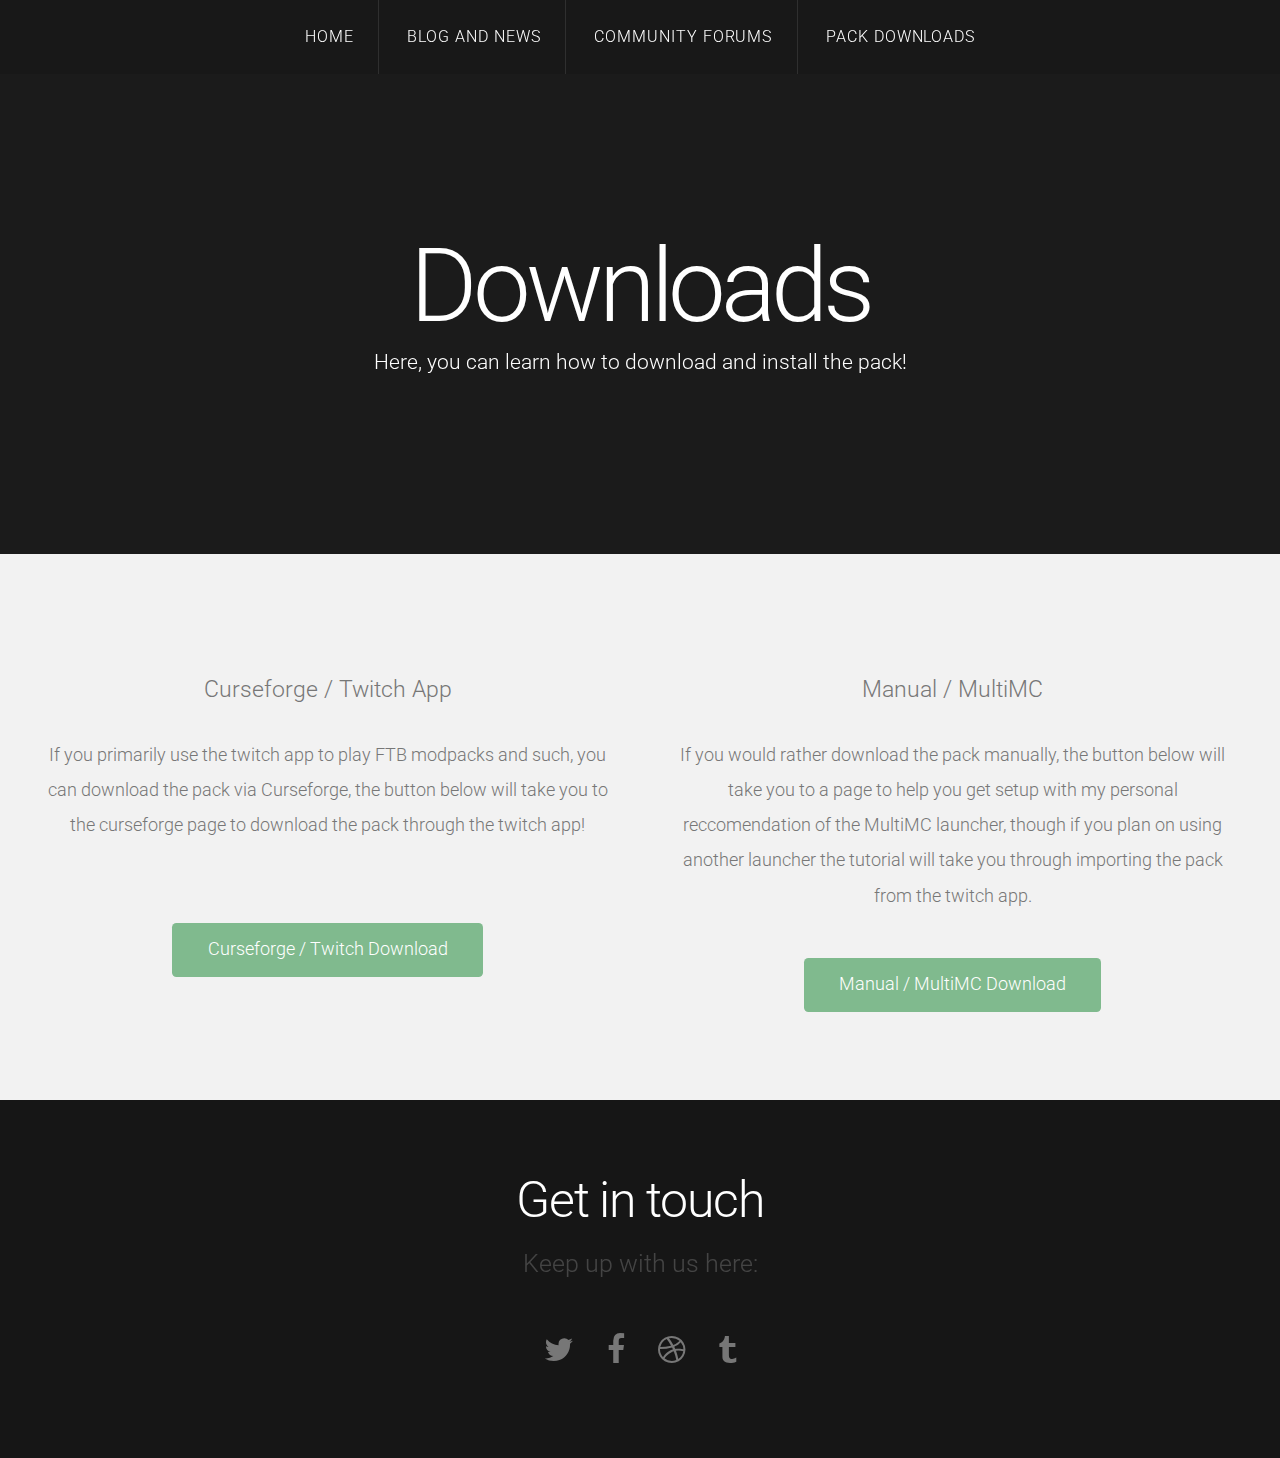
==== downloads.html @ 881dcce7 "update repo to match my personal testing repo" ====
<!DOCTYPE HTML>
<html>
	<head>
		<title>MBMCSMP | 1.10.2 Modded Minecraft Server</title>
		<meta http-equiv="content-type" content="text/html; charset=utf-8" />
		<meta name="description" content="" />
		<meta name="keywords" content="" />
		<link href='http://fonts.googleapis.com/css?family=Roboto:400,100,300,700,500,900' rel='stylesheet' type='text/css'>
		<script src="http://ajax.googleapis.com/ajax/libs/jquery/1.11.0/jquery.min.js"></script>
		<script src="js/skel.min.js"></script>
		<script src="js/skel-panels.min.js"></script>
		<script src="js/init.js"></script>
		<noscript>
			<link rel="stylesheet" href="css/skel-noscript.css" />
			<link rel="stylesheet" href="css/style.css" />
			<link rel="stylesheet" href="css/style-desktop.css" />
		</noscript>
	</head>
	<body class="homepage">

	<!-- Header -->
		<div id="header">
			<div id="nav-wrapper"> 
				<!-- Nav -->
				<nav id="nav">
					<ul>
						<li class="active"><a href="http://web.moddedsmp.net/">Home</a></li>
						<li><a href="http://blog.moddedsmp.net/">Blog and News</a></li>
						<li><a href="http://forums.moddedsmp.net/">Community forums</a></li>
						<li><a href="http://web.moddedsmp.net/downloads.html">Pack Downloads</a></li>
					</ul>
				</nav>
			</div>
			<div class="container"> 
				
				<!-- Logo -->
				<div id="logo">
					<h1><a href="#">Downloads</a></h1>
					<span class="tag">Here, you can learn how to download and install the pack!</span>

				</div>
			</div>
		</div>

	<!-- Featured -->
		<div id="featured">
			<div class="container">

				<div class="row">
					<section class="6u">
						<h3>Curseforge / Twitch App</h3>
						<p>If you primarily use the twitch app to play FTB modpacks and such, you can download the pack via Curseforge, the button below will take you to the curseforge page to download the pack through the twitch app!<br><br></p>
						<a href="https://www.curseforge.com/minecraft/modpacks/the-madbean-minecraft-modded-survival" class="button button-style1">Curseforge / Twitch Download</a>
					</section>
					<section class="6u">
						<h3>Manual / MultiMC</h3>
						<p>If you would rather download the pack manually, the button below will take you to a page to help you get setup with my personal reccomendation of the MultiMC launcher, though if you plan on using another launcher the tutorial will take you through importing the pack from the twitch app.</p>
						<a href="http://web.moddedsmp.net/manual.html" class="button button-style1">Manual / MultiMC Download</a>
					</section>
				</div>
			</div>
		</div>
	<!-- Footer -->
		<div id="footer">
			<div class="container">
				<section>
					<header>
						<h2>Get in touch</h2>
						<span class="byline">Keep up with us here:</span>
					</header>
					<ul class="contact">
						<li><a href="#" class="fa fa-twitter"><span>Twitter</span></a></li>
						<li class="active"><a href="#" class="fa fa-facebook"><span>Facebook</span></a></li>
						<li><a href="#" class="fa fa-dribbble"><span>Pinterest</span></a></li>
						<li><a href="#" class="fa fa-tumblr"><span>Google+</span></a></li>
					</ul>
				</section>
			</div>
		</div>
	</body>
</html>
---- css/skel-noscript.css ----
/* Resets (http://meyerweb.com/eric/tools/css/reset/ | v2.0 | 20110126 | License: none (public domain)) */

	html,body,div,span,applet,object,iframe,h1,h2,h3,h4,h5,h6,p,blockquote,pre,a,abbr,acronym,address,big,cite,code,del,dfn,em,img,ins,kbd,q,s,samp,small,strike,strong,sub,sup,tt,var,b,u,i,center,dl,dt,dd,ol,ul,li,fieldset,form,label,legend,table,caption,tbody,tfoot,thead,tr,th,td,article,aside,canvas,details,embed,figure,figcaption,footer,header,hgroup,menu,nav,output,ruby,section,summary,time,mark,audio,video{margin:0;padding:0;border:0;font-size:100%;font:inherit;vertical-align:baseline;}article,aside,details,figcaption,figure,footer,header,hgroup,menu,nav,section{display:block;}body{line-height:1;}ol,ul{list-style:none;}blockquote,q{quotes:none;}blockquote:before,blockquote:after,q:before,q:after{content:'';content:none;}table{border-collapse:collapse;border-spacing:0;}body{-webkit-text-size-adjust:none}

/* Box Model */

	*, *:before, *:after {
		-moz-box-sizing: border-box;
		-webkit-box-sizing: border-box;
		-o-box-sizing: border-box;
		-ms-box-sizing: border-box;
		box-sizing: border-box;
	}

/* Container */

	body {
		min-width: 1200px;
	}

	.container {
		width: 1200px;
		margin-left: auto;
		margin-right: auto;
	}

	/* Modifiers */
	
		.container.small {
			width: 900px;
		}

		.container.big {
			width: 100%;
			max-width: 1500px;
			min-width: 1200px;
		}

/* Grid */

	/* Cells */

		.\31 2u { width: 100% }
		.\31 1u { width: 91.6666666667% }
		.\31 0u { width: 83.3333333333% }
		.\39 u { width: 75% }
		.\38 u { width: 66.6666666667% }
		.\37 u { width: 58.3333333333% }
		.\36 u { width: 50% }
		.\35 u { width: 41.6666666667% }
		.\34 u { width: 33.3333333333% }
		.\33 u { width: 25% }
		.\32 u { width: 16.6666666667% }
		.\31 u { width: 8.3333333333% }
		.\-11u { margin-left: 91.6666666667% }
		.\-10u { margin-left: 83.3333333333% }
		.\-9u { margin-left: 75% }
		.\-8u { margin-left: 66.6666666667% }
		.\-7u { margin-left: 58.3333333333% }
		.\-6u { margin-left: 50% }
		.\-5u { margin-left: 41.6666666667% }
		.\-4u { margin-left: 33.3333333333% }
		.\-3u { margin-left: 25% }
		.\-2u { margin-left: 16.6666666667% }
		.\-1u { margin-left: 8.3333333333% }

		.row > * {
			padding: 50px 0 0 50px;
			float: left;
			-moz-box-sizing: border-box;
			-webkit-box-sizing: border-box;
			-o-box-sizing: border-box;
			-ms-box-sizing: border-box;
			box-sizing: border-box;
		}

		.row + .row > * {
			padding-top: 50px;
		}

		.row {
			margin-left: -50px;
		}

	/* Rows */

		.row:after {
			content: '';
			display: block;
			clear: both;
			height: 0;
		}

		.row:first-child > * {
			padding-top: 0;
		}

		.row > * {
			padding-top: 0;
		}

		/* Modifiers */

			/* Flush */

				.row.flush {
					margin-left: 0;
				}

				.row.flush > * {
					padding: 0 !important;
				}

			/* Quarter */

				.row.quarter > * {
					padding: 12.5px 0 0 12.5px;
				}

				.row.quarter + .row.quarter > * {
					padding-top: 12.5px;
				}

				.row.quarter {
					margin-left: -12.5px;
				}

			/* Half */

				.row.half > * {
					padding: 25px 0 0 25px;
				}

				.row.half + .row.half > * {
					padding-top: 25px;
				}

				.row.half {
					margin-left: -25px;
				}

			/* One and (a) Half */

				.row.oneandhalf > * {
					padding: 75px 0 0 75px;
				}

				.row.oneandhalf + .row.oneandhalf > * {
					padding-top: 75px;
				}

				.row.oneandhalf {
					margin-left: -75px;
				}

			/* Double */

				.row.double > * {
					padding: 100px 0 0 100px;
				}

				.row.double + .row.double > * {
					padding-top: 100px;
				}

				.row.double {
					margin-left: -100px;
				}
---- css/style.css ----
@charset 'UTF-8';

@font-face{font-family:'FontAwesome';src:url('font/fontawesome-webfont.eot?v=4.0.1');src:url('font/fontawesome-webfont.eot?#iefix&v=4.0.1') format('embedded-opentype'),url('font/fontawesome-webfont.woff?v=4.0.1') format('woff'),url('font/fontawesome-webfont.ttf?v=4.0.1') format('truetype'),url('font/fontawesome-webfont.svg?v=4.0.1#fontawesomeregular') format('svg');font-weight:normal;font-style:normal}

/*********************************************************************************/
/* Basic                                                                         */
/*********************************************************************************/

	body
	{
		margin: 0;
		padding: 0;
		background: #161616;
	}

	body,input,textarea,select
	{
		font-family: 'Roboto', sans-serif;
		font-size: 11pt;
		font-weight: 300;
		line-height: 1.75em;
		color: #777;
	}

	h1,h2,h3,h4,h5,h6
	{
		font-weight: 300;
		color: #777;
	}
	
		h2
		{
			letter-spacing: -0.025em;
		}
	
		h1 a, h2 a, h3 a, h4 a, h5 a, h6 a
		{
			color: inherit;
			text-decoration: none;
		}
		
	strong, b
	{
		font-weight: 500;
		color: #000000;
	}
	
	em, i
	{
		font-style: italic;
	}

	a
	{
		text-decoration: none;
		color: #80BA8E;
	}
	
	a:hover
	{
		text-decoration: underline;
	}

	sub
	{
		position: relative;
		top: 0.5em;
		font-size: 0.8em;
	}
	
	sup
	{
		position: relative;
		top: -0.5em;
		font-size: 0.8em;
	}
	
	hr
	{
		border: 0;
		border-top: solid 1px #ddd;
		margin: 6em 0 0 0;
		padding: 6em 0 0 0;
	}
	
	blockquote
	{
		border-left: solid 0.5em #ddd;
		padding: 1em 0 1em 2em;
		font-style: italic;
	}
	
	p, ul, ol, dl, table
	{
		margin-bottom: 1em;
	}

	header
	{
		margin-bottom: 1.6em;
	}
	
		header h2
		{
		}

		header .byline
		{
			display: block;
			margin: 1.5em 0 0 0;
			padding: 0 0 0.5em 0;
		}
		
	footer
	{
		margin-top: 1em;
	}

	br.clear
	{
		clear: both;
	}

	.pennant
	{
		color: #bbb;
	}

	/* Sections/Articles */
	
		section,
		article
		{
			margin-bottom: 3em;
		}
		
		section > :last-child,
		article > :last-child
		{
			margin-bottom: 0;
		}

		section:last-child,
		article:last-child
		{
			margin-bottom: 0;
		}

		.row > section,
		.row > article
		{
			margin-bottom: 0;
		}

	/* Images */

		.image
		{
			display: inline-block;
		}
		
			.image img
			{
				display: block;
				width: 100%;
			}

			.image.featured
			{
				display: block;
				width: 100%;
				margin: 0 0 2em 0;
			}
			
			.image.full
			{
				display: block;
				width: 100%;
				margin-bottom: 2em;
			}
			
			.image.left
			{
				float: left;
				margin: 0 2em 2em 0;
			}
			
			.image.centered
			{
				display: block;
				margin: 0 0 2em 0;
			}

				.image.centered img
				{
					margin: 0 auto;
					width: auto;
				}

	/* Lists */

		ul.default
		{
			margin: 0;
			padding: 0em 0em 1.5em 0em;
			list-style: none;
		}
		
			ul.default li
			{
				padding: 0.60em 0em;
				font-size: 0.95em;
				border-top: 1px solid;
				border-color: rgba(0,0,0,.1);
			}		
		
			ul.default li:first-child
			{
				padding-top: 0;
				border-top: none;
			}
	
			ul.default {
			}
		
		ul.style li {
			margin: 0;
			padding: 2em 0em 1.5em 0em;
			border-top: 1px solid;
			border-color: rgba(0,0,0,.1);
		}
		
		ul.style li:first-child
		{
			padding-top: 0;
			border-top: none;
		}
		
		ul.style img {
			float: left;
			margin-right: 20px;
		}
		
		ul.style a {
			color: #434343;
		}
		
		ul.style .posted {
			padding: 0em 0em 1em 0em;
			letter-spacing: 1px;
			text-transform: uppercase;
			font-size: 8pt;
			color: #A2A2A2;
		}
		
		ul.style .first {
			padding-top: 0px;
			border-top: none;
		}
							

	/* Buttons */
		
	.button
	{
		position: relative;
		display: inline-block;
		background: #80BA8E;
		padding: 0.8em 2em;
		text-decoration: none !important;
		font-size: 1.2em;
		font-weight: 300;
		color: #FFF !important;
		-moz-transition: color 0.35s ease-in-out, background-color 0.35s ease-in-out;
		-webkit-transition: color 0.35s ease-in-out, background-color 0.35s ease-in-out;
		-o-transition: color 0.35s ease-in-out, background-color 0.35s ease-in-out;
		-ms-transition: color 0.35s ease-in-out, background-color 0.35s ease-in-out;
		transition: color 0.35s ease-in-out, background-color 0.35s ease-in-out;
		text-align: center;
		border-radius: 0.25em;
	}

	.button:hover
	{
		background: #70AA7E;
		color: #FFF !important;
	}

/*********************************************************************************/
/* Icons                                                                         */
/* Powered by Font Awesome by Dave Gandy | http://fontawesome.io                 */
/* Licensed under the SIL OFL 1.1 (font), MIT (CSS)                              */
/*********************************************************************************/

	.fa
	{
		text-decoration: none;
	}

		.fa.solo
		{
		}
		
			.fa.solo span
			{
				display: none;
			}

		.fa:before
		{
			display:inline-block;
			font-family: FontAwesome;
			font-size: 1.25em;
			text-decoration: none;
			font-style: normal;
			font-weight: normal;
			line-height: 1;
			-webkit-font-smoothing:antialiased;
			-moz-osx-font-smoothing:grayscale;
		}

		.fa-lg{font-size:1.3333333333333333em;line-height:.75em;vertical-align:-15%}
		.fa-2x{font-size:2em}
		.fa-3x{font-size:3em}
		.fa-4x{font-size:4em}
		.fa-5x{font-size:5em}
		.fa-fw{width:1.2857142857142858em;text-align:center}
		.fa-ul{padding-left:0;margin-left:2.142857142857143em;list-style-type:none}.fa-ul>li{position:relative}
		.fa-li{position:absolute;left:-2.142857142857143em;width:2.142857142857143em;top:.14285714285714285em;text-align:center}.fa-li.fa-lg{left:-1.8571428571428572em}
		.fa-border{padding:.2em .25em .15em;border:solid .08em #eee;border-radius:.1em}
		.pull-right{float:right}
		.pull-left{float:left}
		.fa.pull-left{margin-right:.3em}
		.fa.pull-right{margin-left:.3em}
		.fa-spin{-webkit-animation:spin 2s infinite linear;-moz-animation:spin 2s infinite linear;-o-animation:spin 2s infinite linear;animation:spin 2s infinite linear}
		@-moz-keyframes spin{0%{-moz-transform:rotate(0deg)} 100%{-moz-transform:rotate(359deg)}}@-webkit-keyframes spin{0%{-webkit-transform:rotate(0deg)} 100%{-webkit-transform:rotate(359deg)}}@-o-keyframes spin{0%{-o-transform:rotate(0deg)} 100%{-o-transform:rotate(359deg)}}@-ms-keyframes spin{0%{-ms-transform:rotate(0deg)} 100%{-ms-transform:rotate(359deg)}}@keyframes spin{0%{transform:rotate(0deg)} 100%{transform:rotate(359deg)}}.fa-rotate-90{filter:progid:DXImageTransform.Microsoft.BasicImage(rotation=1);-webkit-transform:rotate(90deg);-moz-transform:rotate(90deg);-ms-transform:rotate(90deg);-o-transform:rotate(90deg);transform:rotate(90deg)}
		.fa-rotate-180{filter:progid:DXImageTransform.Microsoft.BasicImage(rotation=2);-webkit-transform:rotate(180deg);-moz-transform:rotate(180deg);-ms-transform:rotate(180deg);-o-transform:rotate(180deg);transform:rotate(180deg)}
		.fa-rotate-270{filter:progid:DXImageTransform.Microsoft.BasicImage(rotation=3);-webkit-transform:rotate(270deg);-moz-transform:rotate(270deg);-ms-transform:rotate(270deg);-o-transform:rotate(270deg);transform:rotate(270deg)}
		.fa-flip-horizontal{filter:progid:DXImageTransform.Microsoft.BasicImage(rotation=0, mirror=1);-webkit-transform:scale(-1, 1);-moz-transform:scale(-1, 1);-ms-transform:scale(-1, 1);-o-transform:scale(-1, 1);transform:scale(-1, 1)}
		.fa-flip-vertical{filter:progid:DXImageTransform.Microsoft.BasicImage(rotation=2, mirror=1);-webkit-transform:scale(1, -1);-moz-transform:scale(1, -1);-ms-transform:scale(1, -1);-o-transform:scale(1, -1);transform:scale(1, -1)}
		.fa-stack{position:relative;display:inline-block;width:2em;height:2em;line-height:2em;vertical-align:middle}
		.fa-stack-1x,.fa-stack-2x{position:absolute;left:0;width:100%;text-align:center}
		.fa-stack-1x{line-height:inherit}
		.fa-stack-2x{font-size:2em}
		.fa-inverse{color:#fff}
		.fa-glass:before{content:"\f000"}
		.fa-music:before{content:"\f001"}
		.fa-search:before{content:"\f002"}
		.fa-envelope-o:before{content:"\f003"}
		.fa-heart:before{content:"\f004"}
		.fa-star:before{content:"\f005"}
		.fa-star-o:before{content:"\f006"}
		.fa-user:before{content:"\f007"}
		.fa-film:before{content:"\f008"}
		.fa-th-large:before{content:"\f009"}
		.fa-th:before{content:"\f00a"}
		.fa-th-list:before{content:"\f00b"}
		.fa-check:before{content:"\f00c"}
		.fa-times:before{content:"\f00d"}
		.fa-search-plus:before{content:"\f00e"}
		.fa-search-minus:before{content:"\f010"}
		.fa-power-off:before{content:"\f011"}
		.fa-signal:before{content:"\f012"}
		.fa-gear:before,.fa-cog:before{content:"\f013"}
		.fa-trash-o:before{content:"\f014"}
		.fa-home:before{content:"\f015"}
		.fa-file-o:before{content:"\f016"}
		.fa-clock-o:before{content:"\f017"}
		.fa-road:before{content:"\f018"}
		.fa-download:before{content:"\f019"}
		.fa-arrow-circle-o-down:before{content:"\f01a"}
		.fa-arrow-circle-o-up:before{content:"\f01b"}
		.fa-inbox:before{content:"\f01c"}
		.fa-play-circle-o:before{content:"\f01d"}
		.fa-rotate-right:before,.fa-repeat:before{content:"\f01e"}
		.fa-refresh:before{content:"\f021"}
		.fa-list-alt:before{content:"\f022"}
		.fa-lock:before{content:"\f023"}
		.fa-flag:before{content:"\f024"}
		.fa-headphones:before{content:"\f025"}
		.fa-volume-off:before{content:"\f026"}
		.fa-volume-down:before{content:"\f027"}
		.fa-volume-up:before{content:"\f028"}
		.fa-qrcode:before{content:"\f029"}
		.fa-barcode:before{content:"\f02a"}
		.fa-tag:before{content:"\f02b"}
		.fa-tags:before{content:"\f02c"}
		.fa-book:before{content:"\f02d"}
		.fa-bookmark:before{content:"\f02e"}
		.fa-print:before{content:"\f02f"}
		.fa-camera:before{content:"\f030"}
		.fa-font:before{content:"\f031"}
		.fa-bold:before{content:"\f032"}
		.fa-italic:before{content:"\f033"}
		.fa-text-height:before{content:"\f034"}
		.fa-text-width:before{content:"\f035"}
		.fa-align-left:before{content:"\f036"}
		.fa-align-center:before{content:"\f037"}
		.fa-align-right:before{content:"\f038"}
		.fa-align-justify:before{content:"\f039"}
		.fa-list:before{content:"\f03a"}
		.fa-dedent:before,.fa-outdent:before{content:"\f03b"}
		.fa-indent:before{content:"\f03c"}
		.fa-video-camera:before{content:"\f03d"}
		.fa-picture-o:before{content:"\f03e"}
		.fa-pencil:before{content:"\f040"}
		.fa-map-marker:before{content:"\f041"}
		.fa-adjust:before{content:"\f042"}
		.fa-tint:before{content:"\f043"}
		.fa-edit:before,.fa-pencil-square-o:before{content:"\f044"}
		.fa-share-square-o:before{content:"\f045"}
		.fa-check-square-o:before{content:"\f046"}
		.fa-move:before{content:"\f047"}
		.fa-step-backward:before{content:"\f048"}
		.fa-fast-backward:before{content:"\f049"}
		.fa-backward:before{content:"\f04a"}
		.fa-play:before{content:"\f04b"}
		.fa-pause:before{content:"\f04c"}
		.fa-stop:before{content:"\f04d"}
		.fa-forward:before{content:"\f04e"}
		.fa-fast-forward:before{content:"\f050"}
		.fa-step-forward:before{content:"\f051"}
		.fa-eject:before{content:"\f052"}
		.fa-chevron-left:before{content:"\f053"}
		.fa-chevron-right:before{content:"\f054"}
		.fa-plus-circle:before{content:"\f055"}
		.fa-minus-circle:before{content:"\f056"}
		.fa-times-circle:before{content:"\f057"}
		.fa-check-circle:before{content:"\f058"}
		.fa-question-circle:before{content:"\f059"}
		.fa-info-circle:before{content:"\f05a"}
		.fa-crosshairs:before{content:"\f05b"}
		.fa-times-circle-o:before{content:"\f05c"}
		.fa-check-circle-o:before{content:"\f05d"}
		.fa-ban:before{content:"\f05e"}
		.fa-arrow-left:before{content:"\f060"}
		.fa-arrow-right:before{content:"\f061"}
		.fa-arrow-up:before{content:"\f062"}
		.fa-arrow-down:before{content:"\f063"}
		.fa-mail-forward:before,.fa-share:before{content:"\f064"}
		.fa-resize-full:before{content:"\f065"}
		.fa-resize-small:before{content:"\f066"}
		.fa-plus:before{content:"\f067"}
		.fa-minus:before{content:"\f068"}
		.fa-asterisk:before{content:"\f069"}
		.fa-exclamation-circle:before{content:"\f06a"}
		.fa-gift:before{content:"\f06b"}
		.fa-leaf:before{content:"\f06c"}
		.fa-fire:before{content:"\f06d"}
		.fa-eye:before{content:"\f06e"}
		.fa-eye-slash:before{content:"\f070"}
		.fa-warning:before,.fa-exclamation-triangle:before{content:"\f071"}
		.fa-plane:before{content:"\f072"}
		.fa-calendar:before{content:"\f073"}
		.fa-random:before{content:"\f074"}
		.fa-comment:before{content:"\f075"}
		.fa-magnet:before{content:"\f076"}
		.fa-chevron-up:before{content:"\f077"}
		.fa-chevron-down:before{content:"\f078"}
		.fa-retweet:before{content:"\f079"}
		.fa-shopping-cart:before{content:"\f07a"}
		.fa-folder:before{content:"\f07b"}
		.fa-folder-open:before{content:"\f07c"}
		.fa-resize-vertical:before{content:"\f07d"}
		.fa-resize-horizontal:before{content:"\f07e"}
		.fa-bar-chart-o:before{content:"\f080"}
		.fa-twitter-square:before{content:"\f081"}
		.fa-facebook-square:before{content:"\f082"}
		.fa-camera-retro:before{content:"\f083"}
		.fa-key:before{content:"\f084"}
		.fa-gears:before,.fa-cogs:before{content:"\f085"}
		.fa-comments:before{content:"\f086"}
		.fa-thumbs-o-up:before{content:"\f087"}
		.fa-thumbs-o-down:before{content:"\f088"}
		.fa-star-half:before{content:"\f089"}
		.fa-heart-o:before{content:"\f08a"}
		.fa-sign-out:before{content:"\f08b"}
		.fa-linkedin-square:before{content:"\f08c"}
		.fa-thumb-tack:before{content:"\f08d"}
		.fa-external-link:before{content:"\f08e"}
		.fa-sign-in:before{content:"\f090"}
		.fa-trophy:before{content:"\f091"}
		.fa-github-square:before{content:"\f092"}
		.fa-upload:before{content:"\f093"}
		.fa-lemon-o:before{content:"\f094"}
		.fa-phone:before{content:"\f095"}
		.fa-square-o:before{content:"\f096"}
		.fa-bookmark-o:before{content:"\f097"}
		.fa-phone-square:before{content:"\f098"}
		.fa-twitter:before{content:"\f099"}
		.fa-facebook:before{content:"\f09a"}
		.fa-github:before{content:"\f09b"}
		.fa-unlock:before{content:"\f09c"}
		.fa-credit-card:before{content:"\f09d"}
		.fa-rss:before{content:"\f09e"}
		.fa-hdd-o:before{content:"\f0a0"}
		.fa-bullhorn:before{content:"\f0a1"}
		.fa-bell:before{content:"\f0f3"}
		.fa-certificate:before{content:"\f0a3"}
		.fa-hand-o-right:before{content:"\f0a4"}
		.fa-hand-o-left:before{content:"\f0a5"}
		.fa-hand-o-up:before{content:"\f0a6"}
		.fa-hand-o-down:before{content:"\f0a7"}
		.fa-arrow-circle-left:before{content:"\f0a8"}
		.fa-arrow-circle-right:before{content:"\f0a9"}
		.fa-arrow-circle-up:before{content:"\f0aa"}
		.fa-arrow-circle-down:before{content:"\f0ab"}
		.fa-globe:before{content:"\f0ac"}
		.fa-wrench:before{content:"\f0ad"}
		.fa-tasks:before{content:"\f0ae"}
		.fa-filter:before{content:"\f0b0"}
		.fa-briefcase:before{content:"\f0b1"}
		.fa-fullscreen:before{content:"\f0b2"}
		.fa-group:before{content:"\f0c0"}
		.fa-chain:before,.fa-link:before{content:"\f0c1"}
		.fa-cloud:before{content:"\f0c2"}
		.fa-flask:before{content:"\f0c3"}
		.fa-cut:before,.fa-scissors:before{content:"\f0c4"}
		.fa-copy:before,.fa-files-o:before{content:"\f0c5"}
		.fa-paperclip:before{content:"\f0c6"}
		.fa-save:before,.fa-floppy-o:before{content:"\f0c7"}
		.fa-square:before{content:"\f0c8"}
		.fa-reorder:before{content:"\f0c9"}
		.fa-list-ul:before{content:"\f0ca"}
		.fa-list-ol:before{content:"\f0cb"}
		.fa-strikethrough:before{content:"\f0cc"}
		.fa-underline:before{content:"\f0cd"}
		.fa-table:before{content:"\f0ce"}
		.fa-magic:before{content:"\f0d0"}
		.fa-truck:before{content:"\f0d1"}
		.fa-pinterest:before{content:"\f0d2"}
		.fa-pinterest-square:before{content:"\f0d3"}
		.fa-google-plus-square:before{content:"\f0d4"}
		.fa-google-plus:before{content:"\f0d5"}
		.fa-money:before{content:"\f0d6"}
		.fa-caret-down:before{content:"\f0d7"}
		.fa-caret-up:before{content:"\f0d8"}
		.fa-caret-left:before{content:"\f0d9"}
		.fa-caret-right:before{content:"\f0da"}
		.fa-columns:before{content:"\f0db"}
		.fa-unsorted:before,.fa-sort:before{content:"\f0dc"}
		.fa-sort-down:before,.fa-sort-asc:before{content:"\f0dd"}
		.fa-sort-up:before,.fa-sort-desc:before{content:"\f0de"}
		.fa-envelope:before{content:"\f0e0"}
		.fa-linkedin:before{content:"\f0e1"}
		.fa-rotate-left:before,.fa-undo:before{content:"\f0e2"}
		.fa-legal:before,.fa-gavel:before{content:"\f0e3"}
		.fa-dashboard:before,.fa-tachometer:before{content:"\f0e4"}
		.fa-comment-o:before{content:"\f0e5"}
		.fa-comments-o:before{content:"\f0e6"}
		.fa-flash:before,.fa-bolt:before{content:"\f0e7"}
		.fa-sitemap:before{content:"\f0e8"}
		.fa-umbrella:before{content:"\f0e9"}
		.fa-paste:before,.fa-clipboard:before{content:"\f0ea"}
		.fa-lightbulb-o:before{content:"\f0eb"}
		.fa-exchange:before{content:"\f0ec"}
		.fa-cloud-download:before{content:"\f0ed"}
		.fa-cloud-upload:before{content:"\f0ee"}
		.fa-user-md:before{content:"\f0f0"}
		.fa-stethoscope:before{content:"\f0f1"}
		.fa-suitcase:before{content:"\f0f2"}
		.fa-bell-o:before{content:"\f0a2"}
		.fa-coffee:before{content:"\f0f4"}
		.fa-cutlery:before{content:"\f0f5"}
		.fa-file-text-o:before{content:"\f0f6"}
		.fa-building:before{content:"\f0f7"}
		.fa-hospital:before{content:"\f0f8"}
		.fa-ambulance:before{content:"\f0f9"}
		.fa-medkit:before{content:"\f0fa"}
		.fa-fighter-jet:before{content:"\f0fb"}
		.fa-beer:before{content:"\f0fc"}
		.fa-h-square:before{content:"\f0fd"}
		.fa-plus-square:before{content:"\f0fe"}
		.fa-angle-double-left:before{content:"\f100"}
		.fa-angle-double-right:before{content:"\f101"}
		.fa-angle-double-up:before{content:"\f102"}
		.fa-angle-double-down:before{content:"\f103"}
		.fa-angle-left:before{content:"\f104"}
		.fa-angle-right:before{content:"\f105"}
		.fa-angle-up:before{content:"\f106"}
		.fa-angle-down:before{content:"\f107"}
		.fa-desktop:before{content:"\f108"}
		.fa-laptop:before{content:"\f109"}
		.fa-tablet:before{content:"\f10a"}
		.fa-mobile-phone:before,.fa-mobile:before{content:"\f10b"}
		.fa-circle-o:before{content:"\f10c"}
		.fa-quote-left:before{content:"\f10d"}
		.fa-quote-right:before{content:"\f10e"}
		.fa-spinner:before{content:"\f110"}
		.fa-circle:before{content:"\f111"}
		.fa-mail-reply:before,.fa-reply:before{content:"\f112"}
		.fa-github-alt:before{content:"\f113"}
		.fa-folder-o:before{content:"\f114"}
		.fa-folder-open-o:before{content:"\f115"}
		.fa-expand-o:before{content:"\f116"}
		.fa-collapse-o:before{content:"\f117"}
		.fa-smile-o:before{content:"\f118"}
		.fa-frown-o:before{content:"\f119"}
		.fa-meh-o:before{content:"\f11a"}
		.fa-gamepad:before{content:"\f11b"}
		.fa-keyboard-o:before{content:"\f11c"}
		.fa-flag-o:before{content:"\f11d"}
		.fa-flag-checkered:before{content:"\f11e"}
		.fa-terminal:before{content:"\f120"}
		.fa-code:before{content:"\f121"}
		.fa-reply-all:before{content:"\f122"}
		.fa-mail-reply-all:before{content:"\f122"}
		.fa-star-half-empty:before,.fa-star-half-full:before,.fa-star-half-o:before{content:"\f123"}
		.fa-location-arrow:before{content:"\f124"}
		.fa-crop:before{content:"\f125"}
		.fa-code-fork:before{content:"\f126"}
		.fa-unlink:before,.fa-chain-broken:before{content:"\f127"}
		.fa-question:before{content:"\f128"}
		.fa-info:before{content:"\f129"}
		.fa-exclamation:before{content:"\f12a"}
		.fa-superscript:before{content:"\f12b"}
		.fa-subscript:before{content:"\f12c"}
		.fa-eraser:before{content:"\f12d"}
		.fa-puzzle-piece:before{content:"\f12e"}
		.fa-microphone:before{content:"\f130"}
		.fa-microphone-slash:before{content:"\f131"}
		.fa-shield:before{content:"\f132"}
		.fa-calendar-o:before{content:"\f133"}
		.fa-fire-extinguisher:before{content:"\f134"}
		.fa-rocket:before{content:"\f135"}
		.fa-maxcdn:before{content:"\f136"}
		.fa-chevron-circle-left:before{content:"\f137"}
		.fa-chevron-circle-right:before{content:"\f138"}
		.fa-chevron-circle-up:before{content:"\f139"}
		.fa-chevron-circle-down:before{content:"\f13a"}
		.fa-html5:before{content:"\f13b"}
		.fa-css3:before{content:"\f13c"}
		.fa-anchor:before{content:"\f13d"}
		.fa-unlock-o:before{content:"\f13e"}
		.fa-bullseye:before{content:"\f140"}
		.fa-ellipsis-horizontal:before{content:"\f141"}
		.fa-ellipsis-vertical:before{content:"\f142"}
		.fa-rss-square:before{content:"\f143"}
		.fa-play-circle:before{content:"\f144"}
		.fa-ticket:before{content:"\f145"}
		.fa-minus-square:before{content:"\f146"}
		.fa-minus-square-o:before{content:"\f147"}
		.fa-level-up:before{content:"\f148"}
		.fa-level-down:before{content:"\f149"}
		.fa-check-square:before{content:"\f14a"}
		.fa-pencil-square:before{content:"\f14b"}
		.fa-external-link-square:before{content:"\f14c"}
		.fa-share-square:before{content:"\f14d"}
		.fa-compass:before{content:"\f14e"}
		.fa-toggle-down:before,.fa-caret-square-o-down:before{content:"\f150"}
		.fa-toggle-up:before,.fa-caret-square-o-up:before{content:"\f151"}
		.fa-toggle-right:before,.fa-caret-square-o-right:before{content:"\f152"}
		.fa-euro:before,.fa-eur:before{content:"\f153"}
		.fa-gbp:before{content:"\f154"}
		.fa-dollar:before,.fa-usd:before{content:"\f155"}
		.fa-rupee:before,.fa-inr:before{content:"\f156"}
		.fa-cny:before,.fa-rmb:before,.fa-yen:before,.fa-jpy:before{content:"\f157"}
		.fa-ruble:before,.fa-rouble:before,.fa-rub:before{content:"\f158"}
		.fa-won:before,.fa-krw:before{content:"\f159"}
		.fa-bitcoin:before,.fa-btc:before{content:"\f15a"}
		.fa-file:before{content:"\f15b"}
		.fa-file-text:before{content:"\f15c"}
		.fa-sort-alpha-asc:before{content:"\f15d"}
		.fa-sort-alpha-desc:before{content:"\f15e"}
		.fa-sort-amount-asc:before{content:"\f160"}
		.fa-sort-amount-desc:before{content:"\f161"}
		.fa-sort-numeric-asc:before{content:"\f162"}
		.fa-sort-numeric-desc:before{content:"\f163"}
		.fa-thumbs-up:before{content:"\f164"}
		.fa-thumbs-down:before{content:"\f165"}
		.fa-youtube-square:before{content:"\f166"}
		.fa-youtube:before{content:"\f167"}
		.fa-xing:before{content:"\f168"}
		.fa-xing-square:before{content:"\f169"}
		.fa-youtube-play:before{content:"\f16a"}
		.fa-dropbox:before{content:"\f16b"}
		.fa-stack-overflow:before{content:"\f16c"}
		.fa-instagram:before{content:"\f16d"}
		.fa-flickr:before{content:"\f16e"}
		.fa-adn:before{content:"\f170"}
		.fa-bitbucket:before{content:"\f171"}
		.fa-bitbucket-square:before{content:"\f172"}
		.fa-tumblr:before{content:"\f173"}
		.fa-tumblr-square:before{content:"\f174"}
		.fa-long-arrow-down:before{content:"\f175"}
		.fa-long-arrow-up:before{content:"\f176"}
		.fa-long-arrow-left:before{content:"\f177"}
		.fa-long-arrow-right:before{content:"\f178"}
		.fa-apple:before{content:"\f179"}
		.fa-windows:before{content:"\f17a"}
		.fa-android:before{content:"\f17b"}
		.fa-linux:before{content:"\f17c"}
		.fa-dribbble:before{content:"\f17d"}
		.fa-skype:before{content:"\f17e"}
		.fa-foursquare:before{content:"\f180"}
		.fa-trello:before{content:"\f181"}
		.fa-female:before{content:"\f182"}
		.fa-male:before{content:"\f183"}
		.fa-gittip:before{content:"\f184"}
		.fa-sun-o:before{content:"\f185"}
		.fa-moon-o:before{content:"\f186"}
		.fa-archive:before{content:"\f187"}
		.fa-bug:before{content:"\f188"}
		.fa-vk:before{content:"\f189"}
		.fa-weibo:before{content:"\f18a"}
		.fa-renren:before{content:"\f18b"}
		.fa-pagelines:before{content:"\f18c"}
		.fa-stack-exchange:before{content:"\f18d"}
		.fa-arrow-circle-o-right:before{content:"\f18e"}
		.fa-arrow-circle-o-left:before{content:"\f190"}
		.fa-toggle-left:before,.fa-caret-square-o-left:before{content:"\f191"}
		.fa-dot-circle-o:before{content:"\f192"}
		.fa-wheelchair:before{content:"\f193"}
		.fa-vimeo-square:before{content:"\f194"}
		.fa-turkish-lira:before,.fa-try:before{content:"\f195"}
		.fa-fax:before{content:"\f1ac"}
		.fa-share-alt:before{content:"\f1e0"}
		.fa-cubes:before{content:"\f1b3"}

/*********************************************************************************/
/* Social Icon Styles                                                            */
/*********************************************************************************/

	ul.contact
	{
		padding: 1.5em 0 0 0;
		list-style: none;
		cursor: default;
	}
	
	ul.contact li
	{
		display: inline-block;
		margin: 0 1em;
	}
	
	ul.contact li span
	{
		display: none;
		margin: 0;
		padding: 0;
	}
	
	ul.contact li a
	{
		color: inherit;
		font-size: 1.75em;
		display: inline-block;
		-moz-transition: color 0.35s ease-in-out, background-color 0.35s ease-in-out;
		-webkit-transition: color 0.35s ease-in-out, background-color 0.35s ease-in-out;
		-o-transition: color 0.35s ease-in-out, background-color 0.35s ease-in-out;
		-ms-transition: color 0.35s ease-in-out, background-color 0.35s ease-in-out;
		transition: color 0.35s ease-in-out, background-color 0.35s ease-in-out;
	}
	
	ul.contact li a:hover
	{
		color: #fff;
	}

/*********************************************************************************/
/* Header                                                                        */
/*********************************************************************************/

	#header
	{
		position: relative;
		background: url(../images/header.png) no-repeat bottom center;
		background-attachment: fixed;
		background-size: cover;
		text-align: center;
	}
	
		#header:before
		{
			content: '';
			position: absolute;
			left: 0;
			top: 0;
			width: 100%;
			height: 100%;
			background: rgba(64,64,64,0.125);
		}

/*********************************************************************************/
/* Logo                                                                          */
/*********************************************************************************/

	#logo
	{
		position: relative;
		z-index: 1;
	}
	
		#logo h1
		{
			color: #FFF;
		}
	
		#logo a
		{
			display: block;
			text-decoration: none;
			font-weight: 300;
			line-height: 1em;
			font-size: 7em;
			color: #FFF;
			letter-spacing: -0.05em;
			margin: 0 0 0.125em 0;
		}
		
		#logo span
		{
			font-size: 1.4em;
			color: #FFF;
		}

/*********************************************************************************/
/* Nav                                                                           */
/*********************************************************************************/

	#nav
	{
	}

		#nav-wrapper
		{
			background: rgba(0,0,0,.1);
			position: absolute;
			top: 0;
			left: 0;
			width: 100%;
		}
		
		#nav > ul
		{
			margin: 0;
			padding: 0;
			text-align: center;
		}

		#nav > ul > li
		{
			display: inline-block;
			border-right: 1px solid;
			border-color: rgba(255,255,255,.1);
		}
		
			#nav > ul > li:last-child
			{
				padding-right: 0;
				border-right: none;
			}

			#nav > ul > li > a,
			#nav > ul > li > span
			{
				display: inline-block;
				padding: 1.5em 1.5em;
				letter-spacing: 0.06em;
				text-decoration: none;
				text-transform: uppercase;
				font-size: 1.1em;
				outline: 0;
				color: #FFF;
			}

			#nav li.active a
			{
				color: #FFF;
			}

			#nav > ul > li > ul
			{
				display: none;
			}
	
/*********************************************************************************/
/* Main                                                                          */
/*********************************************************************************/

	#main
	{
		position: relative;
		background: #fff;
	}
	
	.homepage #content
	{
		text-align: center;
	}
	
	.homepage #content header h2
	{
	}

	#sidebar h2
	{
		display: block;
		padding-bottom: 0.50em;
	}

/*********************************************************************************/
/* Footer                                                                        */
/*********************************************************************************/
	
	#footer
	{
		position: relative;
		text-align: center;
	}
	
	#footer header h2
	{
		color: #FFF !important;
	}
	
	#footer header .byline
	{
		color: rgba(255,255,255,.2);
	}

/*********************************************************************************/
/* Copyright                                                                     */
/*********************************************************************************/
	
	#copyright
	{
		position: relative;
		text-align: center;
		color: #774535;
	}
	
	#copyright .container
	{
		padding: 3em 0em;
		border-top: 1px solid;
		border-color: rgba(255,255,255,.05);
		color:  rgba(255,255,255,.1);
	}
	
	#copyright a
	{
		text-decoration: none;
		color:  rgba(255,255,255,.2);
	}
	
/*********************************************************************************/
/* Featured                                                                      */
/*********************************************************************************/
	
	#featured
	{
		position: relative;
		background: #f2f2f2;
		text-align: center;
	}
	
	#featured h3
	{
		display: block;
		font-weight: 300;
	}

	#featured .pennant
	{
		font-size: 4em;
	}
	
	#featured .button
	{
		margin-top: 1.5em;
	}

/*********************************************************************************/
/* Tweet                                                                         */
/*********************************************************************************/
	
	#tweet
	{
		position: relative;
		text-align: center;
		background: url(../images/header.png) no-repeat center center;
		background-attachment: fixed;
		background-size: cover;
	}

		#tweet:before
		{
			content: '';
			position: absolute;
			left: 0;
			top: 0;
			width: 100%;
			height: 100%;
			background: rgba(64,64,64,0.5);
		}
	
		#tweet section
		{
			border-top: 1px solid;
			border-bottom: 1px solid;
			border-color: rgba(255,255,255,.1);
		}

		#tweet blockquote
		{
			position: relative;
			border: none;
			margin: 0;
			font-weight: 300;
			color: rgba(255,255,255,.6);
		}
---- css/style-desktop.css ----
/*********************************************************************************/
/* Basic                                                                         */
/*********************************************************************************/

	body
	{
	}

	body,input,textarea,select
	{
	}

	header
	{
		margin-bottom: 1.6em;
	}
	
		header h2
		{
			font-size: 3.4em;
		}

		header .byline
		{
			font-size: 1.7em;
		}

/*********************************************************************************/
/* Header                                                                        */
/*********************************************************************************/

	#header
	{
		padding: 10em 0 6em 0;
	}

	.homepage #header
	{
		padding: 16em 0 12em 0;
	}

/*********************************************************************************/
/* Main                                                                          */
/*********************************************************************************/

	#main
	{
		padding: 6em 0em;
	}
	
	.homepage #content header h2
	{
		padding: 0.70em 0em;
		font-size: 2.2em;
	}

	#sidebar h2
	{
		font-size: 2.4em;
	}

/*********************************************************************************/
/* Footer                                                                        */
/*********************************************************************************/
	
	#footer
	{
		padding: 6em 0em;
	}
	
/*********************************************************************************/
/* Featured                                                                      */
/*********************************************************************************/
	
	#featured
	{
		padding: 6em 0em;
	}
	
	#featured h3
	{
		padding: 1.5em 0em;
		font-size: 1.6em;
	}

	#featured header
	{
		margin-bottom: 3em;
	}
	
	#featured p
	{
		line-height: 2em;
		font-size: 1.2em;
	}
	
/*********************************************************************************/
/* Tweet                                                                         */
/*********************************************************************************/
	
	#tweet
	{
		padding: 6em 0em;
	}

	#tweet blockquote
	{
		margin: 0;
		padding: 1em 4em;
		line-height: 1.5em;
		font-size: 1.8em;
	}
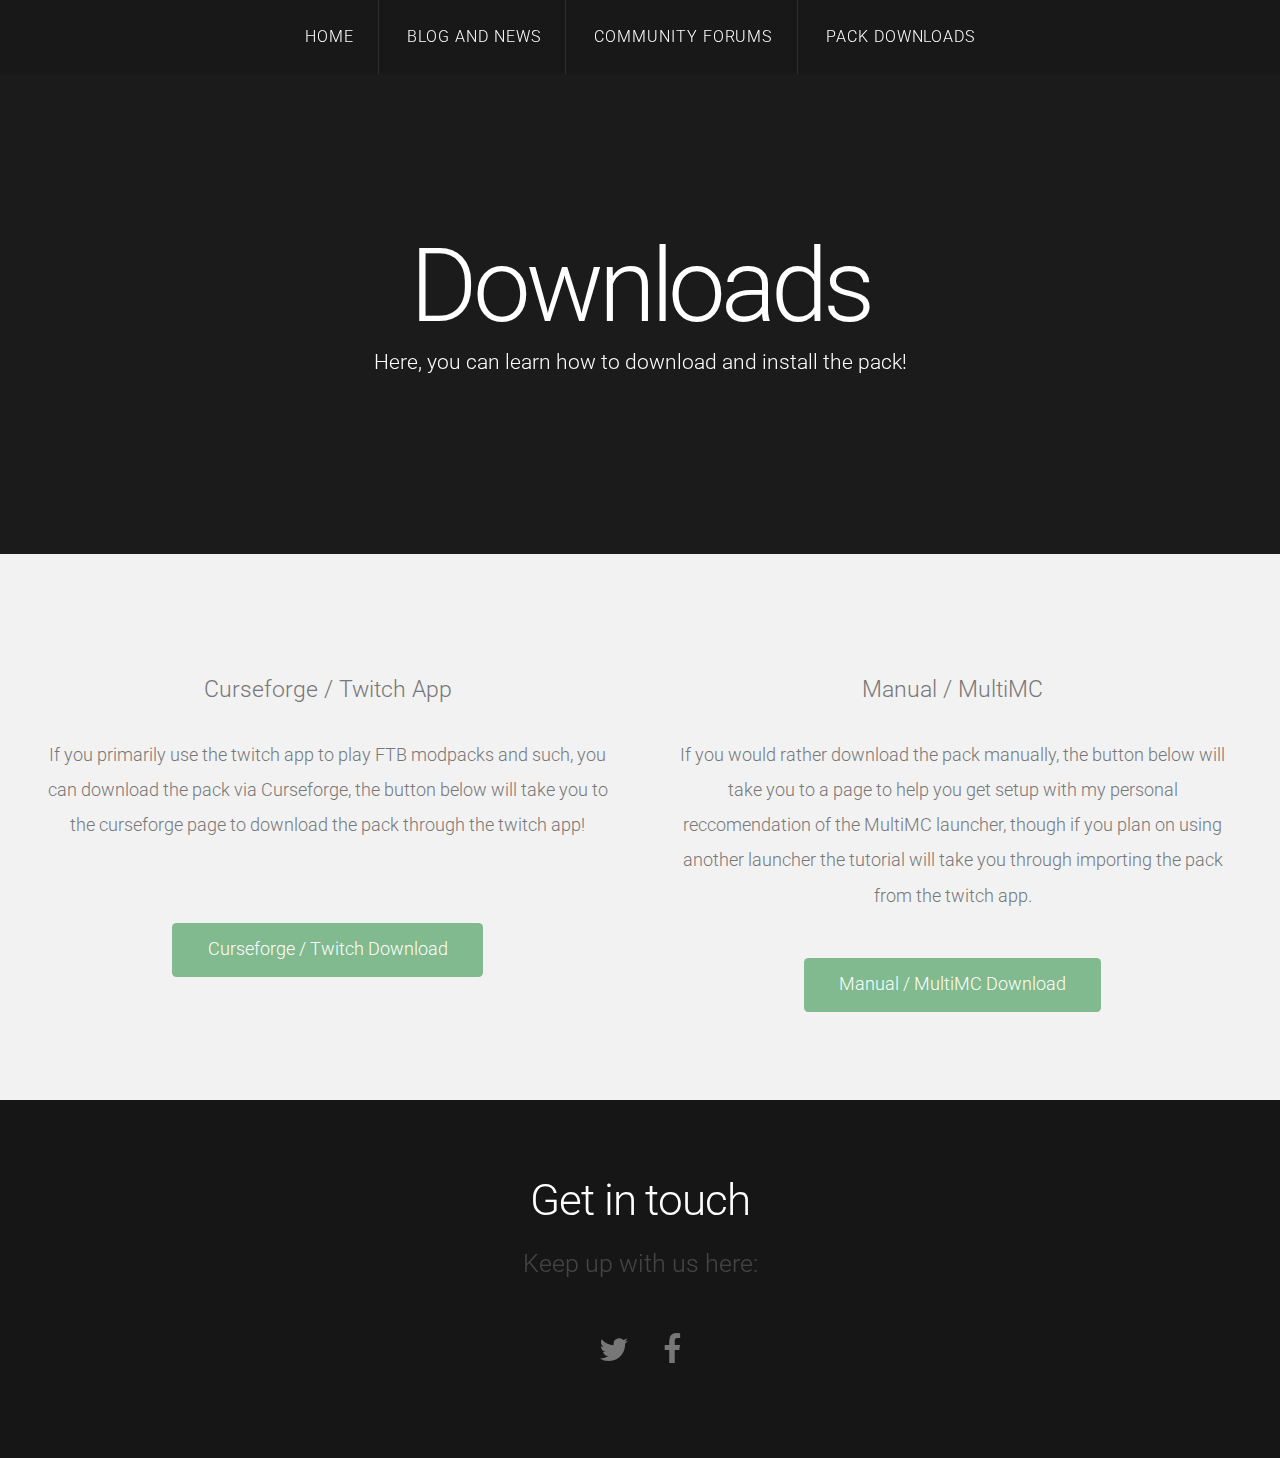
==== commit a5445be9: "Updated main site, now in line with staging site" ====
--- a/downloads.html
+++ b/downloads.html
@@ -20,19 +20,19 @@
 
 	<!-- Header -->
 		<div id="header">
-			<div id="nav-wrapper"> 
+			<div id="nav-wrapper">
 				<!-- Nav -->
 				<nav id="nav">
 					<ul>
-						<li class="active"><a href="http://web.moddedsmp.net/">Home</a></li>
+						<li class="active"><a href="http://staging.moddedsmp.net/">Home</a></li>
 						<li><a href="http://blog.moddedsmp.net/">Blog and News</a></li>
 						<li><a href="http://forums.moddedsmp.net/">Community forums</a></li>
-						<li><a href="http://web.moddedsmp.net/downloads.html">Pack Downloads</a></li>
+						<li><a href="http://staging.moddedsmp.net/downloads.html">Pack Downloads</a></li>
 					</ul>
 				</nav>
 			</div>
-			<div class="container"> 
-				
+			<div class="container">
+
 				<!-- Logo -->
 				<div id="logo">
 					<h1><a href="#">Downloads</a></h1>
@@ -55,7 +55,7 @@
 					<section class="6u">
 						<h3>Manual / MultiMC</h3>
 						<p>If you would rather download the pack manually, the button below will take you to a page to help you get setup with my personal reccomendation of the MultiMC launcher, though if you plan on using another launcher the tutorial will take you through importing the pack from the twitch app.</p>
-						<a href="http://web.moddedsmp.net/manual.html" class="button button-style1">Manual / MultiMC Download</a>
+						<a href="http://staging.moddedsmp.net/manual.html" class="button button-style1">Manual / MultiMC Download</a>
 					</section>
 				</div>
 			</div>
@@ -71,11 +71,9 @@
 					<ul class="contact">
 						<li><a href="#" class="fa fa-twitter"><span>Twitter</span></a></li>
 						<li class="active"><a href="#" class="fa fa-facebook"><span>Facebook</span></a></li>
-						<li><a href="#" class="fa fa-dribbble"><span>Pinterest</span></a></li>
-						<li><a href="#" class="fa fa-tumblr"><span>Google+</span></a></li>
 					</ul>
 				</section>
 			</div>
 		</div>
 	</body>
-</html>+</html>
--- a/css/style-desktop.css
+++ b/css/style-desktop.css
@@ -14,10 +14,22 @@
 	{
 		margin-bottom: 1.6em;
 	}
-	
+		header h1
+		{
+			font-size: 3.5em;
+		}
 		header h2
 		{
-			font-size: 3.4em;
+			font-size: 3em;
+		}
+
+		header h3
+		{
+			font-size: 2.5em;
+		}
+		header h4
+		{
+			font-size: 2em;
 		}
 
 		header .byline
@@ -47,7 +59,7 @@
 	{
 		padding: 6em 0em;
 	}
-	
+
 	.homepage #content header h2
 	{
 		padding: 0.70em 0em;
@@ -62,21 +74,21 @@
 /*********************************************************************************/
 /* Footer                                                                        */
 /*********************************************************************************/
-	
+
 	#footer
 	{
 		padding: 6em 0em;
 	}
-	
+
 /*********************************************************************************/
 /* Featured                                                                      */
 /*********************************************************************************/
-	
+
 	#featured
 	{
 		padding: 6em 0em;
 	}
-	
+
 	#featured h3
 	{
 		padding: 1.5em 0em;
@@ -87,17 +99,17 @@
 	{
 		margin-bottom: 3em;
 	}
-	
+
 	#featured p
 	{
 		line-height: 2em;
 		font-size: 1.2em;
 	}
-	
+
 /*********************************************************************************/
 /* Tweet                                                                         */
 /*********************************************************************************/
-	
+
 	#tweet
 	{
 		padding: 6em 0em;
@@ -109,4 +121,4 @@
 		padding: 1em 4em;
 		line-height: 1.5em;
 		font-size: 1.8em;
-	}	+	}
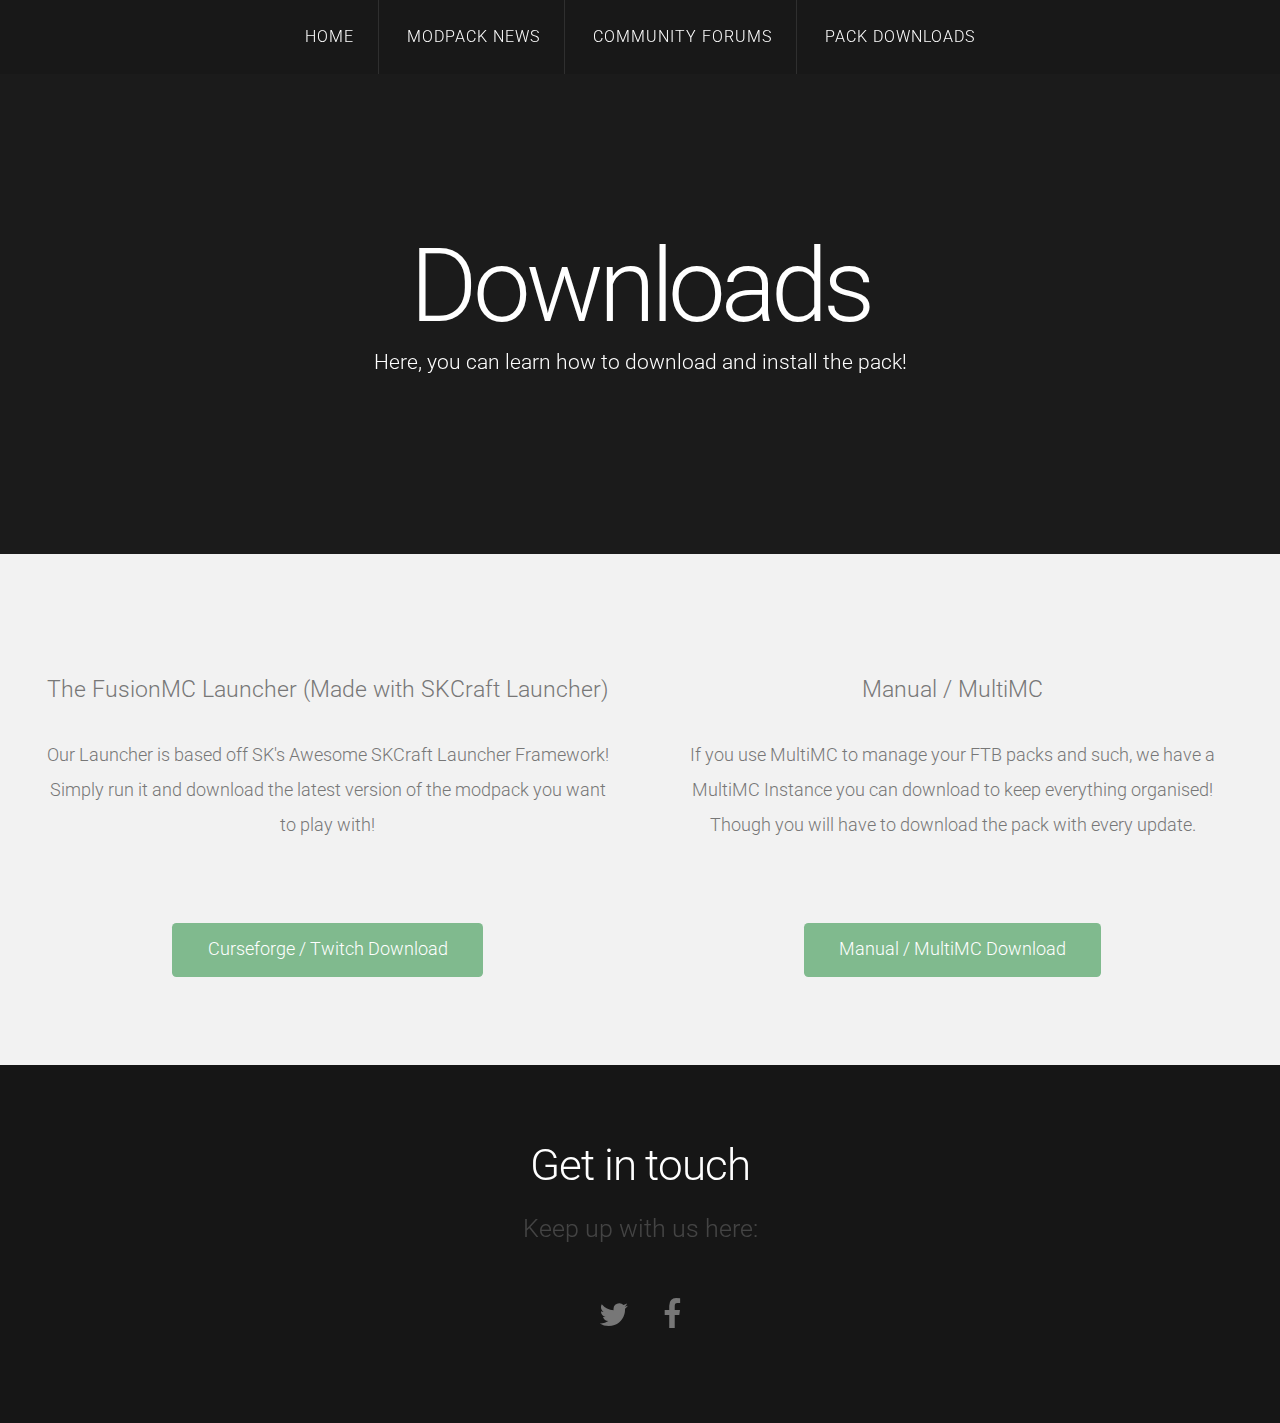
==== commit 357be241: "Updated Desc's" ====
--- a/downloads.html
+++ b/downloads.html
@@ -24,10 +24,10 @@
 				<!-- Nav -->
 				<nav id="nav">
 					<ul>
-						<li class="active"><a href="http://staging.moddedsmp.net/">Home</a></li>
-						<li><a href="http://blog.moddedsmp.net/">Blog and News</a></li>
-						<li><a href="http://forums.moddedsmp.net/">Community forums</a></li>
-						<li><a href="http://staging.moddedsmp.net/downloads.html">Pack Downloads</a></li>
+						<li class="active"><a href="http://web.fusionmc.moddedsmp.net/">Home</a></li>
+						<li><a href="http://web.fusionmc.moddedsmp.net/news.html">Modpack News</a></li>
+						<li><a href="http://fusionforums.moddedsmp.net/">Community forums</a></li>
+						<li><a href="http://web.fusionmc.moddedsmp.net/downloads.html">Pack Downloads</a></li>
 					</ul>
 				</nav>
 			</div>
@@ -48,13 +48,19 @@
 
 				<div class="row">
 					<section class="6u">
-						<h3>Curseforge / Twitch App</h3>
-						<p>If you primarily use the twitch app to play FTB modpacks and such, you can download the pack via Curseforge, the button below will take you to the curseforge page to download the pack through the twitch app!<br><br></p>
+						<h3>The FusionMC Launcher (Made with SKCraft Launcher)</h3>
+						<p>
+							Our Launcher is based off SK's Awesome SKCraft Launcher Framework!
+							Simply run it and download the latest version of the modpack you want to play with!<br><br>
+						</p>
 						<a href="https://www.curseforge.com/minecraft/modpacks/the-madbean-minecraft-modded-survival" class="button button-style1">Curseforge / Twitch Download</a>
 					</section>
 					<section class="6u">
 						<h3>Manual / MultiMC</h3>
-						<p>If you would rather download the pack manually, the button below will take you to a page to help you get setup with my personal reccomendation of the MultiMC launcher, though if you plan on using another launcher the tutorial will take you through importing the pack from the twitch app.</p>
+						<p>
+							If you use MultiMC to manage your FTB packs and such, we have a MultiMC Instance you can
+							download to keep everything organised! Though you will have to download the pack with every update.<br><br>
+						</p>
 						<a href="http://staging.moddedsmp.net/manual.html" class="button button-style1">Manual / MultiMC Download</a>
 					</section>
 				</div>
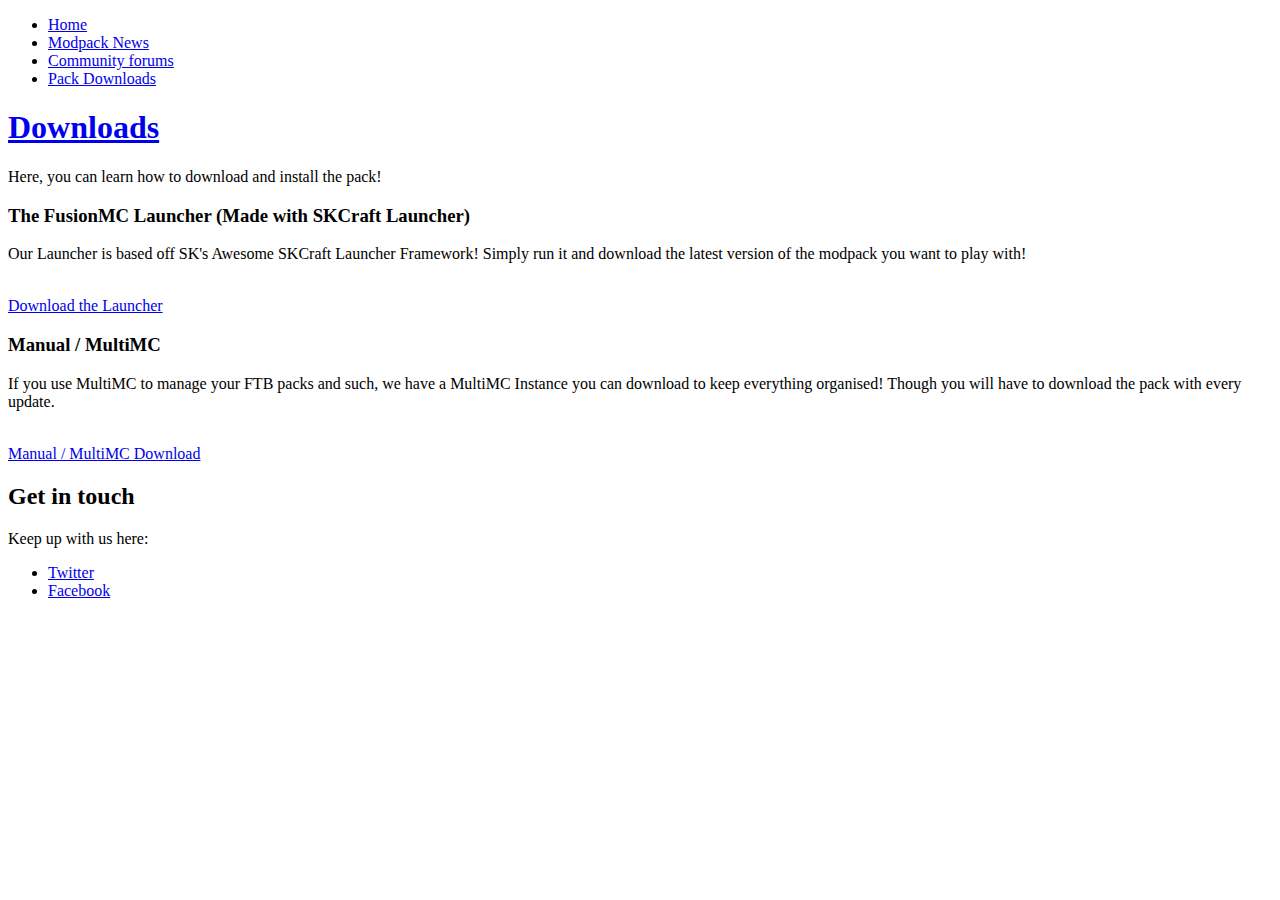
==== commit b2a95c7e: "Quick Sync with Home Clone" ====
--- a/downloads.html
+++ b/downloads.html
@@ -1,85 +1,85 @@
-<!DOCTYPE HTML>
-<html>
-	<head>
-		<title>MBMCSMP | 1.10.2 Modded Minecraft Server</title>
-		<meta http-equiv="content-type" content="text/html; charset=utf-8" />
-		<meta name="description" content="" />
-		<meta name="keywords" content="" />
-		<link href='http://fonts.googleapis.com/css?family=Roboto:400,100,300,700,500,900' rel='stylesheet' type='text/css'>
-		<script src="http://ajax.googleapis.com/ajax/libs/jquery/1.11.0/jquery.min.js"></script>
-		<script src="js/skel.min.js"></script>
-		<script src="js/skel-panels.min.js"></script>
-		<script src="js/init.js"></script>
-		<noscript>
-			<link rel="stylesheet" href="css/skel-noscript.css" />
-			<link rel="stylesheet" href="css/style.css" />
-			<link rel="stylesheet" href="css/style-desktop.css" />
-		</noscript>
-	</head>
-	<body class="homepage">
-
-	<!-- Header -->
-		<div id="header">
-			<div id="nav-wrapper">
-				<!-- Nav -->
-				<nav id="nav">
-					<ul>
-						<li class="active"><a href="http://web.fusionmc.moddedsmp.net/">Home</a></li>
-						<li><a href="http://web.fusionmc.moddedsmp.net/news.html">Modpack News</a></li>
-						<li><a href="http://fusionforums.moddedsmp.net/">Community forums</a></li>
-						<li><a href="http://web.fusionmc.moddedsmp.net/downloads.html">Pack Downloads</a></li>
-					</ul>
-				</nav>
-			</div>
-			<div class="container">
-
-				<!-- Logo -->
-				<div id="logo">
-					<h1><a href="#">Downloads</a></h1>
-					<span class="tag">Here, you can learn how to download and install the pack!</span>
-
-				</div>
-			</div>
-		</div>
-
-	<!-- Featured -->
-		<div id="featured">
-			<div class="container">
-
-				<div class="row">
-					<section class="6u">
-						<h3>The FusionMC Launcher (Made with SKCraft Launcher)</h3>
-						<p>
-							Our Launcher is based off SK's Awesome SKCraft Launcher Framework!
-							Simply run it and download the latest version of the modpack you want to play with!<br><br>
-						</p>
-						<a href="https://www.curseforge.com/minecraft/modpacks/the-madbean-minecraft-modded-survival" class="button button-style1">Curseforge / Twitch Download</a>
-					</section>
-					<section class="6u">
-						<h3>Manual / MultiMC</h3>
-						<p>
-							If you use MultiMC to manage your FTB packs and such, we have a MultiMC Instance you can
-							download to keep everything organised! Though you will have to download the pack with every update.<br><br>
-						</p>
-						<a href="http://staging.moddedsmp.net/manual.html" class="button button-style1">Manual / MultiMC Download</a>
-					</section>
-				</div>
-			</div>
-		</div>
-	<!-- Footer -->
-		<div id="footer">
-			<div class="container">
-				<section>
-					<header>
-						<h2>Get in touch</h2>
-						<span class="byline">Keep up with us here:</span>
-					</header>
-					<ul class="contact">
-						<li><a href="#" class="fa fa-twitter"><span>Twitter</span></a></li>
-						<li class="active"><a href="#" class="fa fa-facebook"><span>Facebook</span></a></li>
-					</ul>
-				</section>
-			</div>
-		</div>
-	</body>
-</html>
+<!DOCTYPE HTML>
+<html>
+	<head>
+		<title>MBMCSMP | 1.10.2 Modded Minecraft Server</title>
+		<meta http-equiv="content-type" content="text/html; charset=utf-8" />
+		<meta name="description" content="" />
+		<meta name="keywords" content="" />
+		<link href='http://fonts.googleapis.com/css?family=Roboto:400,100,300,700,500,900' rel='stylesheet' type='text/css'>
+		<script src="http://ajax.googleapis.com/ajax/libs/jquery/1.11.0/jquery.min.js"></script>
+		<script src="js/skel.min.js"></script>
+		<script src="js/skel-panels.min.js"></script>
+		<script src="js/init.js"></script>
+		<noscript>
+			<link rel="stylesheet" href="css/skel-noscript.css" />
+			<link rel="stylesheet" href="css/style.css" />
+			<link rel="stylesheet" href="css/style-desktop.css" />
+		</noscript>
+	</head>
+	<body class="homepage">
+
+	<!-- Header -->
+		<div id="header">
+			<div id="nav-wrapper">
+				<!-- Nav -->
+				<nav id="nav">
+					<ul>
+						<li class="active"><a href="http://web.fusionmc.moddedsmp.net/">Home</a></li>
+						<li><a href="http://web.fusionmc.moddedsmp.net/news.html">Modpack News</a></li>
+						<li><a href="http://fusionforums.moddedsmp.net/">Community forums</a></li>
+						<li><a href="http://web.fusionmc.moddedsmp.net/downloads.html">Pack Downloads</a></li>
+					</ul>
+				</nav>
+			</div>
+			<div class="container">
+
+				<!-- Logo -->
+				<div id="logo">
+					<h1><a href="#">Downloads</a></h1>
+					<span class="tag">Here, you can learn how to download and install the pack!</span>
+
+				</div>
+			</div>
+		</div>
+
+	<!-- Featured -->
+		<div id="featured">
+			<div class="container">
+
+				<div class="row">
+					<section class="6u">
+						<h3>The FusionMC Launcher (Made with SKCraft Launcher)</h3>
+						<p>
+							Our Launcher is based off SK's Awesome SKCraft Launcher Framework!
+							Simply run it and download the latest version of the modpack you want to play with!<br><br>
+						</p>
+						<a href="#" class="button button-style1">Download the Launcher</a>
+					</section>
+					<section class="6u">
+						<h3>Manual / MultiMC</h3>
+						<p>
+							If you use MultiMC to manage your FTB packs and such, we have a MultiMC Instance you can
+							download to keep everything organised! Though you will have to download the pack with every update.<br><br>
+						</p>
+						<a href="http://staging.moddedsmp.net/manual.html" class="button button-style1">Manual / MultiMC Download</a>
+					</section>
+				</div>
+			</div>
+		</div>
+	<!-- Footer -->
+		<div id="footer">
+			<div class="container">
+				<section>
+					<header>
+						<h2>Get in touch</h2>
+						<span class="byline">Keep up with us here:</span>
+					</header>
+					<ul class="contact">
+						<li><a href="#" class="fa fa-twitter"><span>Twitter</span></a></li>
+						<li class="active"><a href="#" class="fa fa-facebook"><span>Facebook</span></a></li>
+					</ul>
+				</section>
+			</div>
+		</div>
+	</body>
+</html>
--- a/css/style.css
+++ b/css/style.css
@@ -1,1013 +1,27 @@
-@charset 'UTF-8';
+.has-bg-img {
+	background-image: url('../header.png');
+	background-size:cover;
+	background-position: center center;
+	background-repeat: no-repeat;
+}
+.has-404-img {
+	background-image: linear-gradient(rgba(0, 0, 0, 0.3), rgba(0, 0, 0, 0.3)), url('../You-have-Ded.png');
+	background-size:cover;
+	background-position: center center;
+	background-repeat: no-repeat;
+}
+.is-translucent-dark {
+	background: rgba(40,40,40,0.55) !important;
+}
+.is-minecraft {
+	background: linear-gradient(rgba(0, 0, 0, 0.3), rgba(0, 0, 0, 0.3)), url("../backdrop.png");
+	padding-left: 300px;
+	padding-right: 300px;
+	padding-top: 8px;
+	height: 76px;
 
-@font-face{font-family:'FontAwesome';src:url('font/fontawesome-webfont.eot?v=4.0.1');src:url('font/fontawesome-webfont.eot?#iefix&v=4.0.1') format('embedded-opentype'),url('font/fontawesome-webfont.woff?v=4.0.1') format('woff'),url('font/fontawesome-webfont.ttf?v=4.0.1') format('truetype'),url('font/fontawesome-webfont.svg?v=4.0.1#fontawesomeregular') format('svg');font-weight:normal;font-style:normal}
-
-/*********************************************************************************/
-/* Basic                                                                         */
-/*********************************************************************************/
-
-	body
-	{
-		margin: 0;
-		padding: 0;
-		background: #161616;
-	}
-
-	body,input,textarea,select
-	{
-		font-family: 'Roboto', sans-serif;
-		font-size: 11pt;
-		font-weight: 300;
-		line-height: 1.75em;
-		color: #777;
-	}
-
-	h1,h2,h3,h4,h5,h6
-	{
-		font-weight: 300;
-		color: #777;
-	}
-	
-		h2
-		{
-			letter-spacing: -0.025em;
-		}
-	
-		h1 a, h2 a, h3 a, h4 a, h5 a, h6 a
-		{
-			color: inherit;
-			text-decoration: none;
-		}
-		
-	strong, b
-	{
-		font-weight: 500;
-		color: #000000;
-	}
-	
-	em, i
-	{
-		font-style: italic;
-	}
-
-	a
-	{
-		text-decoration: none;
-		color: #80BA8E;
-	}
-	
-	a:hover
-	{
-		text-decoration: underline;
-	}
-
-	sub
-	{
-		position: relative;
-		top: 0.5em;
-		font-size: 0.8em;
-	}
-	
-	sup
-	{
-		position: relative;
-		top: -0.5em;
-		font-size: 0.8em;
-	}
-	
-	hr
-	{
-		border: 0;
-		border-top: solid 1px #ddd;
-		margin: 6em 0 0 0;
-		padding: 6em 0 0 0;
-	}
-	
-	blockquote
-	{
-		border-left: solid 0.5em #ddd;
-		padding: 1em 0 1em 2em;
-		font-style: italic;
-	}
-	
-	p, ul, ol, dl, table
-	{
-		margin-bottom: 1em;
-	}
-
-	header
-	{
-		margin-bottom: 1.6em;
-	}
-	
-		header h2
-		{
-		}
-
-		header .byline
-		{
-			display: block;
-			margin: 1.5em 0 0 0;
-			padding: 0 0 0.5em 0;
-		}
-		
-	footer
-	{
-		margin-top: 1em;
-	}
-
-	br.clear
-	{
-		clear: both;
-	}
-
-	.pennant
-	{
-		color: #bbb;
-	}
-
-	/* Sections/Articles */
-	
-		section,
-		article
-		{
-			margin-bottom: 3em;
-		}
-		
-		section > :last-child,
-		article > :last-child
-		{
-			margin-bottom: 0;
-		}
-
-		section:last-child,
-		article:last-child
-		{
-			margin-bottom: 0;
-		}
-
-		.row > section,
-		.row > article
-		{
-			margin-bottom: 0;
-		}
-
-	/* Images */
-
-		.image
-		{
-			display: inline-block;
-		}
-		
-			.image img
-			{
-				display: block;
-				width: 100%;
-			}
-
-			.image.featured
-			{
-				display: block;
-				width: 100%;
-				margin: 0 0 2em 0;
-			}
-			
-			.image.full
-			{
-				display: block;
-				width: 100%;
-				margin-bottom: 2em;
-			}
-			
-			.image.left
-			{
-				float: left;
-				margin: 0 2em 2em 0;
-			}
-			
-			.image.centered
-			{
-				display: block;
-				margin: 0 0 2em 0;
-			}
-
-				.image.centered img
-				{
-					margin: 0 auto;
-					width: auto;
-				}
-
-	/* Lists */
-
-		ul.default
-		{
-			margin: 0;
-			padding: 0em 0em 1.5em 0em;
-			list-style: none;
-		}
-		
-			ul.default li
-			{
-				padding: 0.60em 0em;
-				font-size: 0.95em;
-				border-top: 1px solid;
-				border-color: rgba(0,0,0,.1);
-			}		
-		
-			ul.default li:first-child
-			{
-				padding-top: 0;
-				border-top: none;
-			}
-	
-			ul.default {
-			}
-		
-		ul.style li {
-			margin: 0;
-			padding: 2em 0em 1.5em 0em;
-			border-top: 1px solid;
-			border-color: rgba(0,0,0,.1);
-		}
-		
-		ul.style li:first-child
-		{
-			padding-top: 0;
-			border-top: none;
-		}
-		
-		ul.style img {
-			float: left;
-			margin-right: 20px;
-		}
-		
-		ul.style a {
-			color: #434343;
-		}
-		
-		ul.style .posted {
-			padding: 0em 0em 1em 0em;
-			letter-spacing: 1px;
-			text-transform: uppercase;
-			font-size: 8pt;
-			color: #A2A2A2;
-		}
-		
-		ul.style .first {
-			padding-top: 0px;
-			border-top: none;
-		}
-							
-
-	/* Buttons */
-		
-	.button
-	{
-		position: relative;
-		display: inline-block;
-		background: #80BA8E;
-		padding: 0.8em 2em;
-		text-decoration: none !important;
-		font-size: 1.2em;
-		font-weight: 300;
-		color: #FFF !important;
-		-moz-transition: color 0.35s ease-in-out, background-color 0.35s ease-in-out;
-		-webkit-transition: color 0.35s ease-in-out, background-color 0.35s ease-in-out;
-		-o-transition: color 0.35s ease-in-out, background-color 0.35s ease-in-out;
-		-ms-transition: color 0.35s ease-in-out, background-color 0.35s ease-in-out;
-		transition: color 0.35s ease-in-out, background-color 0.35s ease-in-out;
-		text-align: center;
-		border-radius: 0.25em;
-	}
-
-	.button:hover
-	{
-		background: #70AA7E;
-		color: #FFF !important;
-	}
-
-/*********************************************************************************/
-/* Icons                                                                         */
-/* Powered by Font Awesome by Dave Gandy | http://fontawesome.io                 */
-/* Licensed under the SIL OFL 1.1 (font), MIT (CSS)                              */
-/*********************************************************************************/
-
-	.fa
-	{
-		text-decoration: none;
-	}
-
-		.fa.solo
-		{
-		}
-		
-			.fa.solo span
-			{
-				display: none;
-			}
-
-		.fa:before
-		{
-			display:inline-block;
-			font-family: FontAwesome;
-			font-size: 1.25em;
-			text-decoration: none;
-			font-style: normal;
-			font-weight: normal;
-			line-height: 1;
-			-webkit-font-smoothing:antialiased;
-			-moz-osx-font-smoothing:grayscale;
-		}
-
-		.fa-lg{font-size:1.3333333333333333em;line-height:.75em;vertical-align:-15%}
-		.fa-2x{font-size:2em}
-		.fa-3x{font-size:3em}
-		.fa-4x{font-size:4em}
-		.fa-5x{font-size:5em}
-		.fa-fw{width:1.2857142857142858em;text-align:center}
-		.fa-ul{padding-left:0;margin-left:2.142857142857143em;list-style-type:none}.fa-ul>li{position:relative}
-		.fa-li{position:absolute;left:-2.142857142857143em;width:2.142857142857143em;top:.14285714285714285em;text-align:center}.fa-li.fa-lg{left:-1.8571428571428572em}
-		.fa-border{padding:.2em .25em .15em;border:solid .08em #eee;border-radius:.1em}
-		.pull-right{float:right}
-		.pull-left{float:left}
-		.fa.pull-left{margin-right:.3em}
-		.fa.pull-right{margin-left:.3em}
-		.fa-spin{-webkit-animation:spin 2s infinite linear;-moz-animation:spin 2s infinite linear;-o-animation:spin 2s infinite linear;animation:spin 2s infinite linear}
-		@-moz-keyframes spin{0%{-moz-transform:rotate(0deg)} 100%{-moz-transform:rotate(359deg)}}@-webkit-keyframes spin{0%{-webkit-transform:rotate(0deg)} 100%{-webkit-transform:rotate(359deg)}}@-o-keyframes spin{0%{-o-transform:rotate(0deg)} 100%{-o-transform:rotate(359deg)}}@-ms-keyframes spin{0%{-ms-transform:rotate(0deg)} 100%{-ms-transform:rotate(359deg)}}@keyframes spin{0%{transform:rotate(0deg)} 100%{transform:rotate(359deg)}}.fa-rotate-90{filter:progid:DXImageTransform.Microsoft.BasicImage(rotation=1);-webkit-transform:rotate(90deg);-moz-transform:rotate(90deg);-ms-transform:rotate(90deg);-o-transform:rotate(90deg);transform:rotate(90deg)}
-		.fa-rotate-180{filter:progid:DXImageTransform.Microsoft.BasicImage(rotation=2);-webkit-transform:rotate(180deg);-moz-transform:rotate(180deg);-ms-transform:rotate(180deg);-o-transform:rotate(180deg);transform:rotate(180deg)}
-		.fa-rotate-270{filter:progid:DXImageTransform.Microsoft.BasicImage(rotation=3);-webkit-transform:rotate(270deg);-moz-transform:rotate(270deg);-ms-transform:rotate(270deg);-o-transform:rotate(270deg);transform:rotate(270deg)}
-		.fa-flip-horizontal{filter:progid:DXImageTransform.Microsoft.BasicImage(rotation=0, mirror=1);-webkit-transform:scale(-1, 1);-moz-transform:scale(-1, 1);-ms-transform:scale(-1, 1);-o-transform:scale(-1, 1);transform:scale(-1, 1)}
-		.fa-flip-vertical{filter:progid:DXImageTransform.Microsoft.BasicImage(rotation=2, mirror=1);-webkit-transform:scale(1, -1);-moz-transform:scale(1, -1);-ms-transform:scale(1, -1);-o-transform:scale(1, -1);transform:scale(1, -1)}
-		.fa-stack{position:relative;display:inline-block;width:2em;height:2em;line-height:2em;vertical-align:middle}
-		.fa-stack-1x,.fa-stack-2x{position:absolute;left:0;width:100%;text-align:center}
-		.fa-stack-1x{line-height:inherit}
-		.fa-stack-2x{font-size:2em}
-		.fa-inverse{color:#fff}
-		.fa-glass:before{content:"\f000"}
-		.fa-music:before{content:"\f001"}
-		.fa-search:before{content:"\f002"}
-		.fa-envelope-o:before{content:"\f003"}
-		.fa-heart:before{content:"\f004"}
-		.fa-star:before{content:"\f005"}
-		.fa-star-o:before{content:"\f006"}
-		.fa-user:before{content:"\f007"}
-		.fa-film:before{content:"\f008"}
-		.fa-th-large:before{content:"\f009"}
-		.fa-th:before{content:"\f00a"}
-		.fa-th-list:before{content:"\f00b"}
-		.fa-check:before{content:"\f00c"}
-		.fa-times:before{content:"\f00d"}
-		.fa-search-plus:before{content:"\f00e"}
-		.fa-search-minus:before{content:"\f010"}
-		.fa-power-off:before{content:"\f011"}
-		.fa-signal:before{content:"\f012"}
-		.fa-gear:before,.fa-cog:before{content:"\f013"}
-		.fa-trash-o:before{content:"\f014"}
-		.fa-home:before{content:"\f015"}
-		.fa-file-o:before{content:"\f016"}
-		.fa-clock-o:before{content:"\f017"}
-		.fa-road:before{content:"\f018"}
-		.fa-download:before{content:"\f019"}
-		.fa-arrow-circle-o-down:before{content:"\f01a"}
-		.fa-arrow-circle-o-up:before{content:"\f01b"}
-		.fa-inbox:before{content:"\f01c"}
-		.fa-play-circle-o:before{content:"\f01d"}
-		.fa-rotate-right:before,.fa-repeat:before{content:"\f01e"}
-		.fa-refresh:before{content:"\f021"}
-		.fa-list-alt:before{content:"\f022"}
-		.fa-lock:before{content:"\f023"}
-		.fa-flag:before{content:"\f024"}
-		.fa-headphones:before{content:"\f025"}
-		.fa-volume-off:before{content:"\f026"}
-		.fa-volume-down:before{content:"\f027"}
-		.fa-volume-up:before{content:"\f028"}
-		.fa-qrcode:before{content:"\f029"}
-		.fa-barcode:before{content:"\f02a"}
-		.fa-tag:before{content:"\f02b"}
-		.fa-tags:before{content:"\f02c"}
-		.fa-book:before{content:"\f02d"}
-		.fa-bookmark:before{content:"\f02e"}
-		.fa-print:before{content:"\f02f"}
-		.fa-camera:before{content:"\f030"}
-		.fa-font:before{content:"\f031"}
-		.fa-bold:before{content:"\f032"}
-		.fa-italic:before{content:"\f033"}
-		.fa-text-height:before{content:"\f034"}
-		.fa-text-width:before{content:"\f035"}
-		.fa-align-left:before{content:"\f036"}
-		.fa-align-center:before{content:"\f037"}
-		.fa-align-right:before{content:"\f038"}
-		.fa-align-justify:before{content:"\f039"}
-		.fa-list:before{content:"\f03a"}
-		.fa-dedent:before,.fa-outdent:before{content:"\f03b"}
-		.fa-indent:before{content:"\f03c"}
-		.fa-video-camera:before{content:"\f03d"}
-		.fa-picture-o:before{content:"\f03e"}
-		.fa-pencil:before{content:"\f040"}
-		.fa-map-marker:before{content:"\f041"}
-		.fa-adjust:before{content:"\f042"}
-		.fa-tint:before{content:"\f043"}
-		.fa-edit:before,.fa-pencil-square-o:before{content:"\f044"}
-		.fa-share-square-o:before{content:"\f045"}
-		.fa-check-square-o:before{content:"\f046"}
-		.fa-move:before{content:"\f047"}
-		.fa-step-backward:before{content:"\f048"}
-		.fa-fast-backward:before{content:"\f049"}
-		.fa-backward:before{content:"\f04a"}
-		.fa-play:before{content:"\f04b"}
-		.fa-pause:before{content:"\f04c"}
-		.fa-stop:before{content:"\f04d"}
-		.fa-forward:before{content:"\f04e"}
-		.fa-fast-forward:before{content:"\f050"}
-		.fa-step-forward:before{content:"\f051"}
-		.fa-eject:before{content:"\f052"}
-		.fa-chevron-left:before{content:"\f053"}
-		.fa-chevron-right:before{content:"\f054"}
-		.fa-plus-circle:before{content:"\f055"}
-		.fa-minus-circle:before{content:"\f056"}
-		.fa-times-circle:before{content:"\f057"}
-		.fa-check-circle:before{content:"\f058"}
-		.fa-question-circle:before{content:"\f059"}
-		.fa-info-circle:before{content:"\f05a"}
-		.fa-crosshairs:before{content:"\f05b"}
-		.fa-times-circle-o:before{content:"\f05c"}
-		.fa-check-circle-o:before{content:"\f05d"}
-		.fa-ban:before{content:"\f05e"}
-		.fa-arrow-left:before{content:"\f060"}
-		.fa-arrow-right:before{content:"\f061"}
-		.fa-arrow-up:before{content:"\f062"}
-		.fa-arrow-down:before{content:"\f063"}
-		.fa-mail-forward:before,.fa-share:before{content:"\f064"}
-		.fa-resize-full:before{content:"\f065"}
-		.fa-resize-small:before{content:"\f066"}
-		.fa-plus:before{content:"\f067"}
-		.fa-minus:before{content:"\f068"}
-		.fa-asterisk:before{content:"\f069"}
-		.fa-exclamation-circle:before{content:"\f06a"}
-		.fa-gift:before{content:"\f06b"}
-		.fa-leaf:before{content:"\f06c"}
-		.fa-fire:before{content:"\f06d"}
-		.fa-eye:before{content:"\f06e"}
-		.fa-eye-slash:before{content:"\f070"}
-		.fa-warning:before,.fa-exclamation-triangle:before{content:"\f071"}
-		.fa-plane:before{content:"\f072"}
-		.fa-calendar:before{content:"\f073"}
-		.fa-random:before{content:"\f074"}
-		.fa-comment:before{content:"\f075"}
-		.fa-magnet:before{content:"\f076"}
-		.fa-chevron-up:before{content:"\f077"}
-		.fa-chevron-down:before{content:"\f078"}
-		.fa-retweet:before{content:"\f079"}
-		.fa-shopping-cart:before{content:"\f07a"}
-		.fa-folder:before{content:"\f07b"}
-		.fa-folder-open:before{content:"\f07c"}
-		.fa-resize-vertical:before{content:"\f07d"}
-		.fa-resize-horizontal:before{content:"\f07e"}
-		.fa-bar-chart-o:before{content:"\f080"}
-		.fa-twitter-square:before{content:"\f081"}
-		.fa-facebook-square:before{content:"\f082"}
-		.fa-camera-retro:before{content:"\f083"}
-		.fa-key:before{content:"\f084"}
-		.fa-gears:before,.fa-cogs:before{content:"\f085"}
-		.fa-comments:before{content:"\f086"}
-		.fa-thumbs-o-up:before{content:"\f087"}
-		.fa-thumbs-o-down:before{content:"\f088"}
-		.fa-star-half:before{content:"\f089"}
-		.fa-heart-o:before{content:"\f08a"}
-		.fa-sign-out:before{content:"\f08b"}
-		.fa-linkedin-square:before{content:"\f08c"}
-		.fa-thumb-tack:before{content:"\f08d"}
-		.fa-external-link:before{content:"\f08e"}
-		.fa-sign-in:before{content:"\f090"}
-		.fa-trophy:before{content:"\f091"}
-		.fa-github-square:before{content:"\f092"}
-		.fa-upload:before{content:"\f093"}
-		.fa-lemon-o:before{content:"\f094"}
-		.fa-phone:before{content:"\f095"}
-		.fa-square-o:before{content:"\f096"}
-		.fa-bookmark-o:before{content:"\f097"}
-		.fa-phone-square:before{content:"\f098"}
-		.fa-twitter:before{content:"\f099"}
-		.fa-facebook:before{content:"\f09a"}
-		.fa-github:before{content:"\f09b"}
-		.fa-unlock:before{content:"\f09c"}
-		.fa-credit-card:before{content:"\f09d"}
-		.fa-rss:before{content:"\f09e"}
-		.fa-hdd-o:before{content:"\f0a0"}
-		.fa-bullhorn:before{content:"\f0a1"}
-		.fa-bell:before{content:"\f0f3"}
-		.fa-certificate:before{content:"\f0a3"}
-		.fa-hand-o-right:before{content:"\f0a4"}
-		.fa-hand-o-left:before{content:"\f0a5"}
-		.fa-hand-o-up:before{content:"\f0a6"}
-		.fa-hand-o-down:before{content:"\f0a7"}
-		.fa-arrow-circle-left:before{content:"\f0a8"}
-		.fa-arrow-circle-right:before{content:"\f0a9"}
-		.fa-arrow-circle-up:before{content:"\f0aa"}
-		.fa-arrow-circle-down:before{content:"\f0ab"}
-		.fa-globe:before{content:"\f0ac"}
-		.fa-wrench:before{content:"\f0ad"}
-		.fa-tasks:before{content:"\f0ae"}
-		.fa-filter:before{content:"\f0b0"}
-		.fa-briefcase:before{content:"\f0b1"}
-		.fa-fullscreen:before{content:"\f0b2"}
-		.fa-group:before{content:"\f0c0"}
-		.fa-chain:before,.fa-link:before{content:"\f0c1"}
-		.fa-cloud:before{content:"\f0c2"}
-		.fa-flask:before{content:"\f0c3"}
-		.fa-cut:before,.fa-scissors:before{content:"\f0c4"}
-		.fa-copy:before,.fa-files-o:before{content:"\f0c5"}
-		.fa-paperclip:before{content:"\f0c6"}
-		.fa-save:before,.fa-floppy-o:before{content:"\f0c7"}
-		.fa-square:before{content:"\f0c8"}
-		.fa-reorder:before{content:"\f0c9"}
-		.fa-list-ul:before{content:"\f0ca"}
-		.fa-list-ol:before{content:"\f0cb"}
-		.fa-strikethrough:before{content:"\f0cc"}
-		.fa-underline:before{content:"\f0cd"}
-		.fa-table:before{content:"\f0ce"}
-		.fa-magic:before{content:"\f0d0"}
-		.fa-truck:before{content:"\f0d1"}
-		.fa-pinterest:before{content:"\f0d2"}
-		.fa-pinterest-square:before{content:"\f0d3"}
-		.fa-google-plus-square:before{content:"\f0d4"}
-		.fa-google-plus:before{content:"\f0d5"}
-		.fa-money:before{content:"\f0d6"}
-		.fa-caret-down:before{content:"\f0d7"}
-		.fa-caret-up:before{content:"\f0d8"}
-		.fa-caret-left:before{content:"\f0d9"}
-		.fa-caret-right:before{content:"\f0da"}
-		.fa-columns:before{content:"\f0db"}
-		.fa-unsorted:before,.fa-sort:before{content:"\f0dc"}
-		.fa-sort-down:before,.fa-sort-asc:before{content:"\f0dd"}
-		.fa-sort-up:before,.fa-sort-desc:before{content:"\f0de"}
-		.fa-envelope:before{content:"\f0e0"}
-		.fa-linkedin:before{content:"\f0e1"}
-		.fa-rotate-left:before,.fa-undo:before{content:"\f0e2"}
-		.fa-legal:before,.fa-gavel:before{content:"\f0e3"}
-		.fa-dashboard:before,.fa-tachometer:before{content:"\f0e4"}
-		.fa-comment-o:before{content:"\f0e5"}
-		.fa-comments-o:before{content:"\f0e6"}
-		.fa-flash:before,.fa-bolt:before{content:"\f0e7"}
-		.fa-sitemap:before{content:"\f0e8"}
-		.fa-umbrella:before{content:"\f0e9"}
-		.fa-paste:before,.fa-clipboard:before{content:"\f0ea"}
-		.fa-lightbulb-o:before{content:"\f0eb"}
-		.fa-exchange:before{content:"\f0ec"}
-		.fa-cloud-download:before{content:"\f0ed"}
-		.fa-cloud-upload:before{content:"\f0ee"}
-		.fa-user-md:before{content:"\f0f0"}
-		.fa-stethoscope:before{content:"\f0f1"}
-		.fa-suitcase:before{content:"\f0f2"}
-		.fa-bell-o:before{content:"\f0a2"}
-		.fa-coffee:before{content:"\f0f4"}
-		.fa-cutlery:before{content:"\f0f5"}
-		.fa-file-text-o:before{content:"\f0f6"}
-		.fa-building:before{content:"\f0f7"}
-		.fa-hospital:before{content:"\f0f8"}
-		.fa-ambulance:before{content:"\f0f9"}
-		.fa-medkit:before{content:"\f0fa"}
-		.fa-fighter-jet:before{content:"\f0fb"}
-		.fa-beer:before{content:"\f0fc"}
-		.fa-h-square:before{content:"\f0fd"}
-		.fa-plus-square:before{content:"\f0fe"}
-		.fa-angle-double-left:before{content:"\f100"}
-		.fa-angle-double-right:before{content:"\f101"}
-		.fa-angle-double-up:before{content:"\f102"}
-		.fa-angle-double-down:before{content:"\f103"}
-		.fa-angle-left:before{content:"\f104"}
-		.fa-angle-right:before{content:"\f105"}
-		.fa-angle-up:before{content:"\f106"}
-		.fa-angle-down:before{content:"\f107"}
-		.fa-desktop:before{content:"\f108"}
-		.fa-laptop:before{content:"\f109"}
-		.fa-tablet:before{content:"\f10a"}
-		.fa-mobile-phone:before,.fa-mobile:before{content:"\f10b"}
-		.fa-circle-o:before{content:"\f10c"}
-		.fa-quote-left:before{content:"\f10d"}
-		.fa-quote-right:before{content:"\f10e"}
-		.fa-spinner:before{content:"\f110"}
-		.fa-circle:before{content:"\f111"}
-		.fa-mail-reply:before,.fa-reply:before{content:"\f112"}
-		.fa-github-alt:before{content:"\f113"}
-		.fa-folder-o:before{content:"\f114"}
-		.fa-folder-open-o:before{content:"\f115"}
-		.fa-expand-o:before{content:"\f116"}
-		.fa-collapse-o:before{content:"\f117"}
-		.fa-smile-o:before{content:"\f118"}
-		.fa-frown-o:before{content:"\f119"}
-		.fa-meh-o:before{content:"\f11a"}
-		.fa-gamepad:before{content:"\f11b"}
-		.fa-keyboard-o:before{content:"\f11c"}
-		.fa-flag-o:before{content:"\f11d"}
-		.fa-flag-checkered:before{content:"\f11e"}
-		.fa-terminal:before{content:"\f120"}
-		.fa-code:before{content:"\f121"}
-		.fa-reply-all:before{content:"\f122"}
-		.fa-mail-reply-all:before{content:"\f122"}
-		.fa-star-half-empty:before,.fa-star-half-full:before,.fa-star-half-o:before{content:"\f123"}
-		.fa-location-arrow:before{content:"\f124"}
-		.fa-crop:before{content:"\f125"}
-		.fa-code-fork:before{content:"\f126"}
-		.fa-unlink:before,.fa-chain-broken:before{content:"\f127"}
-		.fa-question:before{content:"\f128"}
-		.fa-info:before{content:"\f129"}
-		.fa-exclamation:before{content:"\f12a"}
-		.fa-superscript:before{content:"\f12b"}
-		.fa-subscript:before{content:"\f12c"}
-		.fa-eraser:before{content:"\f12d"}
-		.fa-puzzle-piece:before{content:"\f12e"}
-		.fa-microphone:before{content:"\f130"}
-		.fa-microphone-slash:before{content:"\f131"}
-		.fa-shield:before{content:"\f132"}
-		.fa-calendar-o:before{content:"\f133"}
-		.fa-fire-extinguisher:before{content:"\f134"}
-		.fa-rocket:before{content:"\f135"}
-		.fa-maxcdn:before{content:"\f136"}
-		.fa-chevron-circle-left:before{content:"\f137"}
-		.fa-chevron-circle-right:before{content:"\f138"}
-		.fa-chevron-circle-up:before{content:"\f139"}
-		.fa-chevron-circle-down:before{content:"\f13a"}
-		.fa-html5:before{content:"\f13b"}
-		.fa-css3:before{content:"\f13c"}
-		.fa-anchor:before{content:"\f13d"}
-		.fa-unlock-o:before{content:"\f13e"}
-		.fa-bullseye:before{content:"\f140"}
-		.fa-ellipsis-horizontal:before{content:"\f141"}
-		.fa-ellipsis-vertical:before{content:"\f142"}
-		.fa-rss-square:before{content:"\f143"}
-		.fa-play-circle:before{content:"\f144"}
-		.fa-ticket:before{content:"\f145"}
-		.fa-minus-square:before{content:"\f146"}
-		.fa-minus-square-o:before{content:"\f147"}
-		.fa-level-up:before{content:"\f148"}
-		.fa-level-down:before{content:"\f149"}
-		.fa-check-square:before{content:"\f14a"}
-		.fa-pencil-square:before{content:"\f14b"}
-		.fa-external-link-square:before{content:"\f14c"}
-		.fa-share-square:before{content:"\f14d"}
-		.fa-compass:before{content:"\f14e"}
-		.fa-toggle-down:before,.fa-caret-square-o-down:before{content:"\f150"}
-		.fa-toggle-up:before,.fa-caret-square-o-up:before{content:"\f151"}
-		.fa-toggle-right:before,.fa-caret-square-o-right:before{content:"\f152"}
-		.fa-euro:before,.fa-eur:before{content:"\f153"}
-		.fa-gbp:before{content:"\f154"}
-		.fa-dollar:before,.fa-usd:before{content:"\f155"}
-		.fa-rupee:before,.fa-inr:before{content:"\f156"}
-		.fa-cny:before,.fa-rmb:before,.fa-yen:before,.fa-jpy:before{content:"\f157"}
-		.fa-ruble:before,.fa-rouble:before,.fa-rub:before{content:"\f158"}
-		.fa-won:before,.fa-krw:before{content:"\f159"}
-		.fa-bitcoin:before,.fa-btc:before{content:"\f15a"}
-		.fa-file:before{content:"\f15b"}
-		.fa-file-text:before{content:"\f15c"}
-		.fa-sort-alpha-asc:before{content:"\f15d"}
-		.fa-sort-alpha-desc:before{content:"\f15e"}
-		.fa-sort-amount-asc:before{content:"\f160"}
-		.fa-sort-amount-desc:before{content:"\f161"}
-		.fa-sort-numeric-asc:before{content:"\f162"}
-		.fa-sort-numeric-desc:before{content:"\f163"}
-		.fa-thumbs-up:before{content:"\f164"}
-		.fa-thumbs-down:before{content:"\f165"}
-		.fa-youtube-square:before{content:"\f166"}
-		.fa-youtube:before{content:"\f167"}
-		.fa-xing:before{content:"\f168"}
-		.fa-xing-square:before{content:"\f169"}
-		.fa-youtube-play:before{content:"\f16a"}
-		.fa-dropbox:before{content:"\f16b"}
-		.fa-stack-overflow:before{content:"\f16c"}
-		.fa-instagram:before{content:"\f16d"}
-		.fa-flickr:before{content:"\f16e"}
-		.fa-adn:before{content:"\f170"}
-		.fa-bitbucket:before{content:"\f171"}
-		.fa-bitbucket-square:before{content:"\f172"}
-		.fa-tumblr:before{content:"\f173"}
-		.fa-tumblr-square:before{content:"\f174"}
-		.fa-long-arrow-down:before{content:"\f175"}
-		.fa-long-arrow-up:before{content:"\f176"}
-		.fa-long-arrow-left:before{content:"\f177"}
-		.fa-long-arrow-right:before{content:"\f178"}
-		.fa-apple:before{content:"\f179"}
-		.fa-windows:before{content:"\f17a"}
-		.fa-android:before{content:"\f17b"}
-		.fa-linux:before{content:"\f17c"}
-		.fa-dribbble:before{content:"\f17d"}
-		.fa-skype:before{content:"\f17e"}
-		.fa-foursquare:before{content:"\f180"}
-		.fa-trello:before{content:"\f181"}
-		.fa-female:before{content:"\f182"}
-		.fa-male:before{content:"\f183"}
-		.fa-gittip:before{content:"\f184"}
-		.fa-sun-o:before{content:"\f185"}
-		.fa-moon-o:before{content:"\f186"}
-		.fa-archive:before{content:"\f187"}
-		.fa-bug:before{content:"\f188"}
-		.fa-vk:before{content:"\f189"}
-		.fa-weibo:before{content:"\f18a"}
-		.fa-renren:before{content:"\f18b"}
-		.fa-pagelines:before{content:"\f18c"}
-		.fa-stack-exchange:before{content:"\f18d"}
-		.fa-arrow-circle-o-right:before{content:"\f18e"}
-		.fa-arrow-circle-o-left:before{content:"\f190"}
-		.fa-toggle-left:before,.fa-caret-square-o-left:before{content:"\f191"}
-		.fa-dot-circle-o:before{content:"\f192"}
-		.fa-wheelchair:before{content:"\f193"}
-		.fa-vimeo-square:before{content:"\f194"}
-		.fa-turkish-lira:before,.fa-try:before{content:"\f195"}
-		.fa-fax:before{content:"\f1ac"}
-		.fa-share-alt:before{content:"\f1e0"}
-		.fa-cubes:before{content:"\f1b3"}
-
-/*********************************************************************************/
-/* Social Icon Styles                                                            */
-/*********************************************************************************/
-
-	ul.contact
-	{
-		padding: 1.5em 0 0 0;
-		list-style: none;
-		cursor: default;
-	}
-	
-	ul.contact li
-	{
-		display: inline-block;
-		margin: 0 1em;
-	}
-	
-	ul.contact li span
-	{
-		display: none;
-		margin: 0;
-		padding: 0;
-	}
-	
-	ul.contact li a
-	{
-		color: inherit;
-		font-size: 1.75em;
-		display: inline-block;
-		-moz-transition: color 0.35s ease-in-out, background-color 0.35s ease-in-out;
-		-webkit-transition: color 0.35s ease-in-out, background-color 0.35s ease-in-out;
-		-o-transition: color 0.35s ease-in-out, background-color 0.35s ease-in-out;
-		-ms-transition: color 0.35s ease-in-out, background-color 0.35s ease-in-out;
-		transition: color 0.35s ease-in-out, background-color 0.35s ease-in-out;
-	}
-	
-	ul.contact li a:hover
-	{
-		color: #fff;
-	}
-
-/*********************************************************************************/
-/* Header                                                                        */
-/*********************************************************************************/
-
-	#header
-	{
-		position: relative;
-		background: url(../images/header.png) no-repeat bottom center;
-		background-attachment: fixed;
-		background-size: cover;
-		text-align: center;
-	}
-	
-		#header:before
-		{
-			content: '';
-			position: absolute;
-			left: 0;
-			top: 0;
-			width: 100%;
-			height: 100%;
-			background: rgba(64,64,64,0.125);
-		}
-
-/*********************************************************************************/
-/* Logo                                                                          */
-/*********************************************************************************/
-
-	#logo
-	{
-		position: relative;
-		z-index: 1;
-	}
-	
-		#logo h1
-		{
-			color: #FFF;
-		}
-	
-		#logo a
-		{
-			display: block;
-			text-decoration: none;
-			font-weight: 300;
-			line-height: 1em;
-			font-size: 7em;
-			color: #FFF;
-			letter-spacing: -0.05em;
-			margin: 0 0 0.125em 0;
-		}
-		
-		#logo span
-		{
-			font-size: 1.4em;
-			color: #FFF;
-		}
-
-/*********************************************************************************/
-/* Nav                                                                           */
-/*********************************************************************************/
-
-	#nav
-	{
-	}
-
-		#nav-wrapper
-		{
-			background: rgba(0,0,0,.1);
-			position: absolute;
-			top: 0;
-			left: 0;
-			width: 100%;
-		}
-		
-		#nav > ul
-		{
-			margin: 0;
-			padding: 0;
-			text-align: center;
-		}
-
-		#nav > ul > li
-		{
-			display: inline-block;
-			border-right: 1px solid;
-			border-color: rgba(255,255,255,.1);
-		}
-		
-			#nav > ul > li:last-child
-			{
-				padding-right: 0;
-				border-right: none;
-			}
-
-			#nav > ul > li > a,
-			#nav > ul > li > span
-			{
-				display: inline-block;
-				padding: 1.5em 1.5em;
-				letter-spacing: 0.06em;
-				text-decoration: none;
-				text-transform: uppercase;
-				font-size: 1.1em;
-				outline: 0;
-				color: #FFF;
-			}
-
-			#nav li.active a
-			{
-				color: #FFF;
-			}
-
-			#nav > ul > li > ul
-			{
-				display: none;
-			}
-	
-/*********************************************************************************/
-/* Main                                                                          */
-/*********************************************************************************/
-
-	#main
-	{
-		position: relative;
-		background: #fff;
-	}
-	
-	.homepage #content
-	{
-		text-align: center;
-	}
-	
-	.homepage #content header h2
-	{
-	}
-
-	#sidebar h2
-	{
-		display: block;
-		padding-bottom: 0.50em;
-	}
-
-/*********************************************************************************/
-/* Footer                                                                        */
-/*********************************************************************************/
-	
-	#footer
-	{
-		position: relative;
-		text-align: center;
-	}
-	
-	#footer header h2
-	{
-		color: #FFF !important;
-	}
-	
-	#footer header .byline
-	{
-		color: rgba(255,255,255,.2);
-	}
-
-/*********************************************************************************/
-/* Copyright                                                                     */
-/*********************************************************************************/
-	
-	#copyright
-	{
-		position: relative;
-		text-align: center;
-		color: #774535;
-	}
-	
-	#copyright .container
-	{
-		padding: 3em 0em;
-		border-top: 1px solid;
-		border-color: rgba(255,255,255,.05);
-		color:  rgba(255,255,255,.1);
-	}
-	
-	#copyright a
-	{
-		text-decoration: none;
-		color:  rgba(255,255,255,.2);
-	}
-	
-/*********************************************************************************/
-/* Featured                                                                      */
-/*********************************************************************************/
-	
-	#featured
-	{
-		position: relative;
-		background: #f2f2f2;
-		text-align: center;
-	}
-	
-	#featured h3
-	{
-		display: block;
-		font-weight: 300;
-	}
-
-	#featured .pennant
-	{
-		font-size: 4em;
-	}
-	
-	#featured .button
-	{
-		margin-top: 1.5em;
-	}
-
-/*********************************************************************************/
-/* Tweet                                                                         */
-/*********************************************************************************/
-	
-	#tweet
-	{
-		position: relative;
-		text-align: center;
-		background: url(../images/header.png) no-repeat center center;
-		background-attachment: fixed;
-		background-size: cover;
-	}
-
-		#tweet:before
-		{
-			content: '';
-			position: absolute;
-			left: 0;
-			top: 0;
-			width: 100%;
-			height: 100%;
-			background: rgba(64,64,64,0.5);
-		}
-	
-		#tweet section
-		{
-			border-top: 1px solid;
-			border-bottom: 1px solid;
-			border-color: rgba(255,255,255,.1);
-		}
-
-		#tweet blockquote
-		{
-			position: relative;
-			border: none;
-			margin: 0;
-			font-weight: 300;
-			color: rgba(255,255,255,.6);
-		}	+}
+.is-minecraft:hover {
+	background: linear-gradient(rgba(0, 0, 0, 0.45), rgba(0, 0, 0, 0.45)), url("../backdrop.png");
+	color: #b3b3b3 !important;
+}
